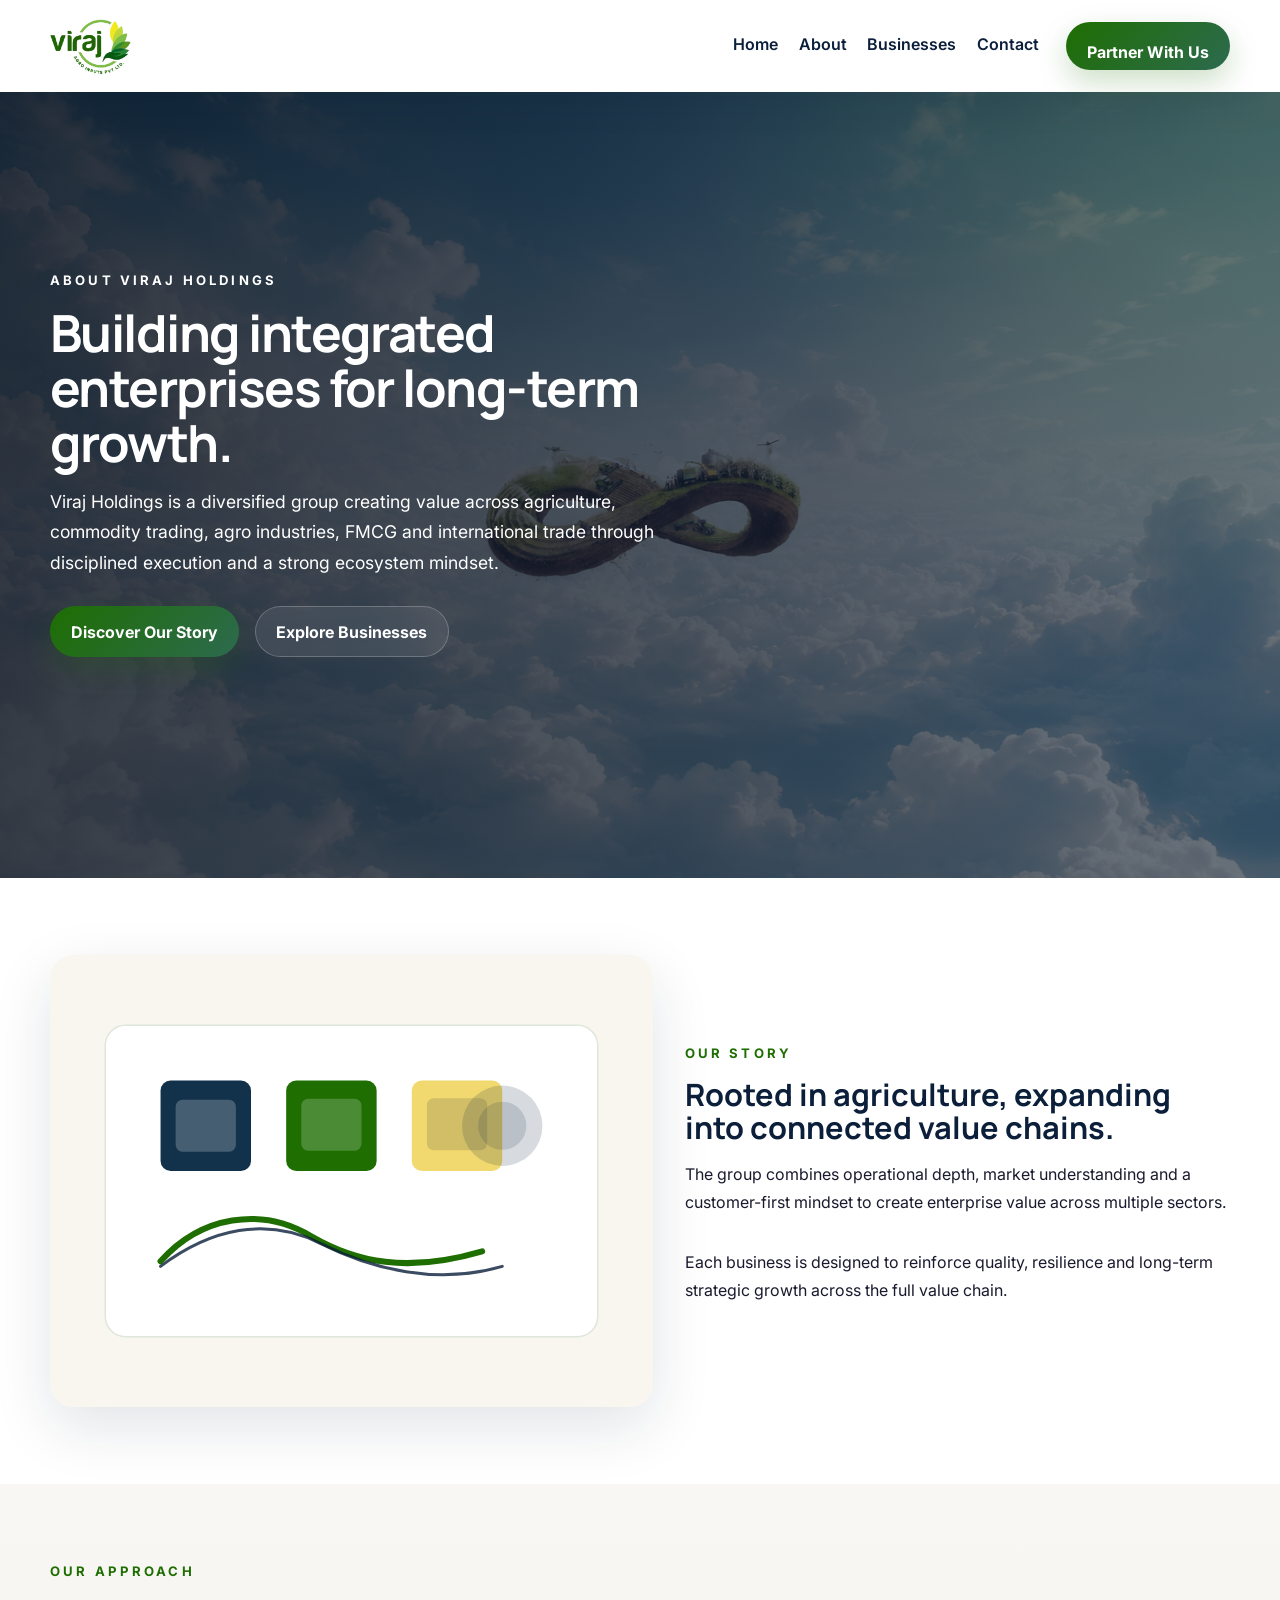
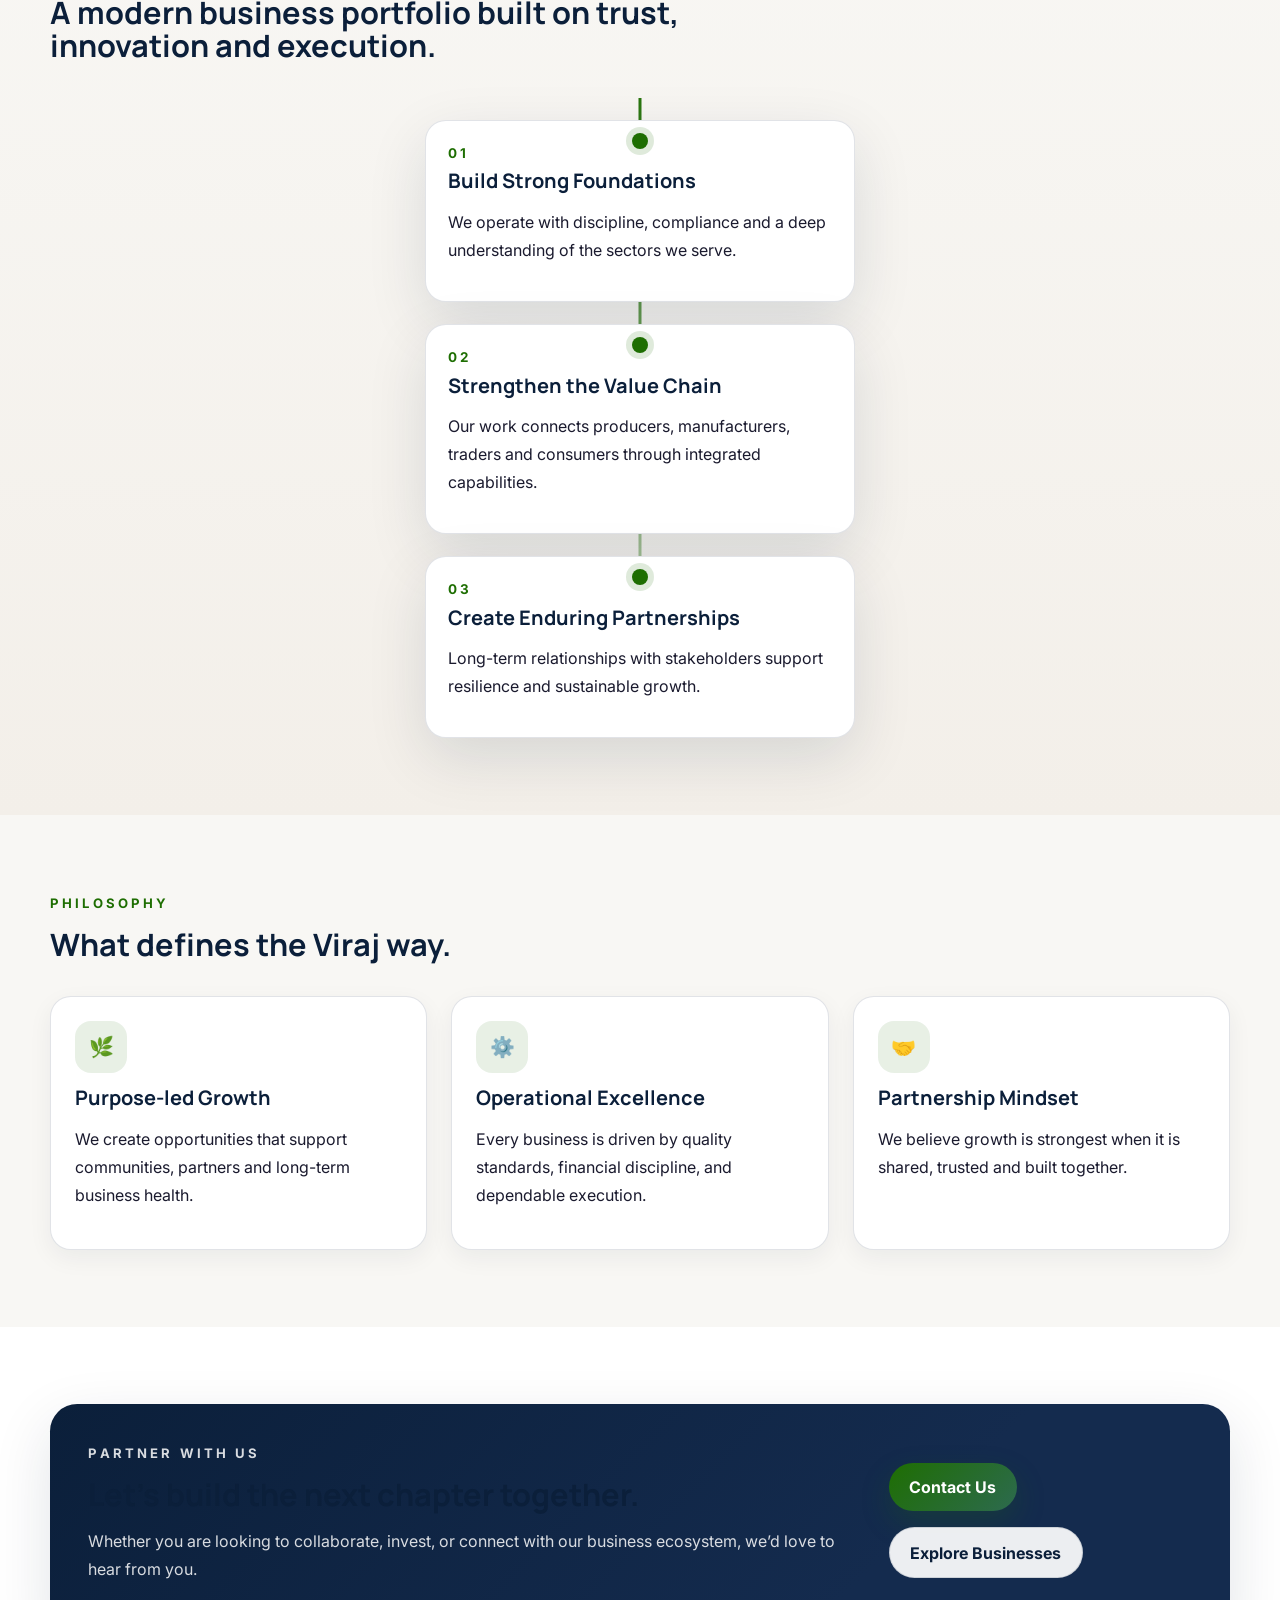
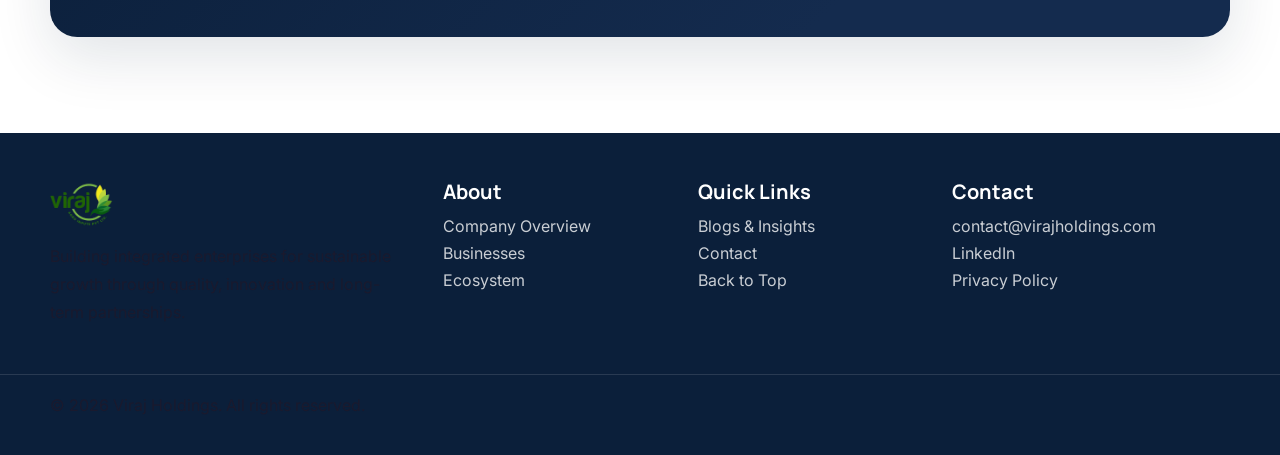
==== about.html @ e6c6b6b7 "Ctrl+Enter" ====
<!DOCTYPE html>
<html lang="en">
  <head>
    <meta charset="UTF-8" />
    <meta name="viewport" content="width=device-width, initial-scale=1.0" />
    <title>About | Viraj Holdings</title>
    <meta name="description" content="Viraj Holdings is a diversified business group creating integrated enterprises across agriculture, commodity trading, agro industries, FMCG and international trade." />
    <link rel="preconnect" href="https://fonts.googleapis.com" />
    <link rel="preconnect" href="https://fonts.gstatic.com" crossorigin />
    <link href="https://fonts.googleapis.com/css2?family=Inter:wght@400;500;600;700;800&family=Manrope:wght@500;600;700;800&display=swap" rel="stylesheet" />
    <link rel="stylesheet" href="styles.css" />
  </head>
  <body>
    <header class="site-header" id="top">
      <nav class="navbar container">
        <a href="index.html" class="brand" aria-label="Viraj Holdings home">
          <img src="logo.png" alt="Viraj Holdings logo" />
        </a>
        <button class="nav-toggle" aria-label="Open menu" aria-expanded="false">
          <span></span><span></span><span></span>
        </button>
        <div class="nav-links">
          <a href="index.html">Home</a>
          <a href="about.html">About</a>
          <a href="businesses.html">Businesses</a>
          <a href="index.html#contact">Contact</a>
          <a href="index.html#contact" class="button button-solid nav-cta">Partner With Us</a>
        </div>
      </nav>
    </header>

    <main>
      <section class="hero about-hero">
        <div class="hero-overlay"></div>
        <div class="container about-hero-content">
          <div class="hero-copy reveal">
            <p class="eyebrow">About Viraj Holdings</p>
            <h1>Building integrated enterprises for long-term growth.</h1>
            <p class="hero-text">Viraj Holdings is a diversified group creating value across agriculture, commodity trading, agro industries, FMCG and international trade through disciplined execution and a strong ecosystem mindset.</p>
            <div class="hero-actions">
              <a href="#story" class="button button-solid">Discover Our Story</a>
              <a href="businesses.html" class="button button-outline">Explore Businesses</a>
            </div>
          </div>
        </div>
      </section>

      <section class="section about-story-section" id="story">
        <div class="container split-grid">
          <div class="about-media reveal-left">
            <img src="assets/about-visual.svg" alt="Viraj Holdings operations and ecosystem" loading="lazy" />
          </div>
          <div class="about-copy reveal-right">
            <p class="eyebrow">Our Story</p>
            <h2>Rooted in agriculture, expanding into connected value chains.</h2>
            <div class="feature-text-block">
              <p>The group combines operational depth, market understanding and a customer-first mindset to create enterprise value across multiple sectors.</p>
              <p>Each business is designed to reinforce quality, resilience and long-term strategic growth across the full value chain.</p>
            </div>
          </div>
        </div>
      </section>

      <section class="section story-section">
        <div class="container">
          <div class="section-heading reveal">
            <p class="eyebrow">Our Approach</p>
            <h2>A modern business portfolio built on trust, innovation and execution.</h2>
          </div>
          <div class="modern-timeline">
            <div class="timeline-item reveal">
              <div class="timeline-card">
                <span>01</span>
                <h3>Build Strong Foundations</h3>
                <p>We operate with discipline, compliance and a deep understanding of the sectors we serve.</p>
              </div>
            </div>
            <div class="timeline-item reveal">
              <div class="timeline-card">
                <span>02</span>
                <h3>Strengthen the Value Chain</h3>
                <p>Our work connects producers, manufacturers, traders and consumers through integrated capabilities.</p>
              </div>
            </div>
            <div class="timeline-item reveal">
              <div class="timeline-card">
                <span>03</span>
                <h3>Create Enduring Partnerships</h3>
                <p>Long-term relationships with stakeholders support resilience and sustainable growth.</p>
              </div>
            </div>
          </div>
        </div>
      </section>

      <section class="section philosophy-section">
        <div class="container">
          <div class="section-heading reveal">
            <p class="eyebrow">Philosophy</p>
            <h2>What defines the Viraj way.</h2>
          </div>
          <div class="philosophy-grid">
            <article class="philosophy-card reveal">
              <div class="icon-badge">🌿</div>
              <h3>Purpose-led Growth</h3>
              <p>We create opportunities that support communities, partners and long-term business health.</p>
            </article>
            <article class="philosophy-card reveal">
              <div class="icon-badge">⚙️</div>
              <h3>Operational Excellence</h3>
              <p>Every business is driven by quality standards, financial discipline, and dependable execution.</p>
            </article>
            <article class="philosophy-card reveal">
              <div class="icon-badge">🤝</div>
              <h3>Partnership Mindset</h3>
              <p>We believe growth is strongest when it is shared, trusted and built together.</p>
            </article>
          </div>
        </div>
      </section>

      <section class="section cta" id="contact">
        <div class="container cta-box reveal">
          <div>
            <p class="eyebrow">Partner With Us</p>
            <h2>Let’s build the next chapter together.</h2>
            <p>Whether you are looking to collaborate, invest, or connect with our business ecosystem, we’d love to hear from you.</p>
          </div>
          <div class="cta-actions">
            <a href="mailto:contact@virajholdings.com" class="button button-solid">Contact Us</a>
            <a href="businesses.html" class="button button-outline light">Explore Businesses</a>
          </div>
        </div>
      </section>
    </main>

    <footer class="site-footer">
      <div class="container footer-grid">
        <div><a href="index.html" class="brand footer-brand"><img src="logo.png" alt="Viraj Holdings logo" /></a><p>Building integrated enterprises for sustainable growth through quality, innovation and long-term partnerships.</p></div>
        <div><h3>About</h3><ul><li><a href="about.html">Company Overview</a></li><li><a href="businesses.html">Businesses</a></li><li><a href="index.html#ecosystem">Ecosystem</a></li></ul></div>
        <div><h3>Quick Links</h3><ul><li><a href="index.html#Blogs">Blogs & Insights</a></li><li><a href="index.html#contact">Contact</a></li><li><a href="#top">Back to Top</a></li></ul></div>
        <div><h3>Contact</h3><ul><li><a href="mailto:contact@virajholdings.com">contact@virajholdings.com</a></li><li><a href="https://www.linkedin.com" target="_blank" rel="noreferrer">LinkedIn</a></li><li><a href="#">Privacy Policy</a></li></ul></div>
      </div>
      <div class="footer-bottom"><div class="container"><p>© 2026 Viraj Holdings. All rights reserved.</p></div></div>
    </footer>

    <script src="script.js"></script>
  </body>
</html>
---- styles.css ----
:root {
  --navy: #0b1f3a;
  --green: #1e6e02;
  --accent: #2d6a4f;
  --fresh: #6dbe45;
  --soft: #8bcb46;
  --yellow: #fff200;
  --bg: #ffffff;
  --surface: #f8f7f4;
  --section: #f0ede8;
  --heading: #0b1f3a;
  --text: #1a1a2e;
  --muted: #6b6458;
  --border: rgba(11,31,58,.12);
  --shadow: 0 20px 60px rgba(11,31,58,.12);
  --radius: 1rem;
  --transition: 0.35s ease;
}

* {
  box-sizing: border-box;
}

html {
  scroll-behavior: smooth;
}

body {
  margin: 0;
  font-family: 'Inter', sans-serif;
  color: var(--text);
  background: var(--bg);
  overflow-x: hidden;
}

.business-page-hero {
  min-height: 86vh;
  background-size: cover;
  background-position: center;
}

.agro-hero {
  background: linear-gradient(110deg, rgba(8,16,30,.86), rgba(11,31,58,.6)), url('assets/agro-inputs.svg') center/cover no-repeat fixed;
}

.commodity-hero {
  background: linear-gradient(110deg, rgba(8,16,30,.86), rgba(11,31,58,.6)), url('assets/commodity.svg') center/cover no-repeat fixed;
}

.agro-industries-hero {
  background: linear-gradient(110deg, rgba(8,16,30,.86), rgba(11,31,58,.6)), url('assets/agro-industries.svg') center/cover no-repeat fixed;
}

.export-hero {
  background: linear-gradient(110deg, rgba(8,16,30,.86), rgba(11,31,58,.6)), url('assets/trade.svg') center/cover no-repeat fixed;
}

.fmcg-hero {
  background: linear-gradient(110deg, rgba(8,16,30,.86), rgba(11,31,58,.6)), url('assets/fmcg.svg') center/cover no-repeat fixed;
}

.business-page-content {
  min-height: 72vh;
  align-items: center;
}

.business-page-section {
  background: var(--bg);
}

.alt-bg {
  background: linear-gradient(180deg, var(--surface), #f5efe8);
}

.page-breadcrumb {
  display: inline-flex;
  align-items: center;
  gap: 0.55rem;
  margin-bottom: 1rem;
  font-size: 0.92rem;
  color: rgba(255,255,255,.78);
}

.page-breadcrumb a {
  color: var(--yellow);
  font-weight: 600;
}

.page-breadcrumb span:last-child {
  color: white;
}

img {
  max-width: 100%;
  display: block;
}

a {
  color: inherit;
  text-decoration: none;
}

.container {
  width: min(1180px, calc(100% - 2rem));
  margin-inline: auto;
}

section {
  position: relative;
}

h1, h2, h3 {
  font-family: 'Manrope', sans-serif;
  color: var(--heading);
  line-height: 1.08;
  margin: 0 0 1rem;
}

h1 {
  font-size: clamp(2.2rem, 4vw, 4.3rem);
  letter-spacing: -0.03em;
}

h2 {
  font-size: clamp(1.8rem, 2.4vw, 2.6rem);
}

h3 {
  font-size: 1.25rem;
}

p {
  font-size: 1rem;
  line-height: 1.75;
  color: var(--text);
  margin: 0 0 1rem;
}

.eyebrow {
  text-transform: uppercase;
  letter-spacing: 0.24em;
  font-size: 0.82rem;
  font-weight: 700;
  color: var(--green);
  margin-bottom: 0.8rem;
}

.button {
  display: inline-flex;
  align-items: center;
  justify-content: center;
  gap: 0.5rem;
  min-height: 48px;
  padding: 0.9rem 1.3rem;
  border-radius: 999px;
  font-weight: 700;
  transition: transform var(--transition), background var(--transition), color var(--transition), border-color var(--transition), box-shadow var(--transition);
}

.button:hover {
  transform: translateY(-2px);
}

.button-solid {
  background: linear-gradient(135deg, var(--green), var(--accent));
  color: white;
  box-shadow: 0 12px 30px rgba(30,110,2,.22);
}

.button-outline {
  border: 1px solid rgba(255,255,255,.22);
  color: white;
  background: rgba(255,255,255,.08);
  backdrop-filter: blur(8px);
}

.button-outline.light {
  border-color: rgba(11,31,58,.14);
  color: var(--navy);
  background: rgba(255,255,255,.92);
}

.site-header {
  position: fixed;
  inset: 0 0 auto 0;
  z-index: 1000;
  background: #ffffff;
  box-shadow: 0 12px 36px rgba(11,31,58,.09);
  transition: box-shadow var(--transition);
}

.site-header.scrolled {
  box-shadow: 0 14px 40px rgba(11,31,58,.12);
}

.navbar {
  display: flex;
  align-items: center;
  justify-content: space-between;
  padding: 1rem 0;
  min-height: 80px;
}

.brand img {
  height: 60px;
  width: auto;
  object-fit: contain;
}

.nav-links {
  display: flex;
  align-items: center;
  gap: 1.3rem;
  color: var(--navy);
  font-weight: 600;
}

.nav-dropdown {
  position: relative;
}

.dropdown-toggle {
  border: 0;
  background: transparent;
  padding: 0;
  color: inherit;
  font: inherit;
  font-weight: 600;
  cursor: pointer;
}

.dropdown-menu {
  position: absolute;
  top: calc(100% + 0.7rem);
  left: 0;
  min-width: 240px;
  padding: 0.6rem;
  border-radius: 0.95rem;
  background: white;
  box-shadow: var(--shadow);
  border: 1px solid var(--border);
  display: grid;
  gap: 0.25rem;
  opacity: 0;
  pointer-events: none;
  transform: translateY(8px);
  transition: opacity var(--transition), transform var(--transition);
}

.dropdown-menu.open {
  opacity: 1;
  pointer-events: auto;
  transform: translateY(0);
}

.dropdown-menu a {
  padding: 0.7rem 0.8rem;
  border-radius: 0.7rem;
  transition: background var(--transition), color var(--transition);
}

.dropdown-menu a:hover {
  background: rgba(30,110,2,.08);
  color: var(--green);
}

.site-header.scrolled .nav-links {
  color: var(--navy);
}

.nav-links a {
  position: relative;
  padding-bottom: 0.2rem;
  transition: color var(--transition);
}

.nav-links a::after {
  content: '';
  position: absolute;
  left: 0;
  bottom: -0.15rem;
  width: 100%;
  height: 2px;
  transform: scaleX(0);
  transform-origin: left;
  background: var(--green);
  transition: transform var(--transition);
}

.nav-links a:hover::after,
.nav-links a.active::after {
  transform: scaleX(1);
}

.nav-cta {
  margin-left: 0.4rem;
}

.nav-toggle {
  display: none;
  border: 0;
  background: transparent;
  padding: 0.25rem;
  cursor: pointer;
}

.nav-toggle span {
  display: block;
  width: 28px;
  height: 2px;
  margin: 6px 0;
  border-radius: 999px;
  background: var(--navy);
  transition: transform var(--transition), opacity var(--transition);
}

.site-header.scrolled .nav-toggle span {
  background: var(--navy);
}

.hero {
  min-height: 100vh;
  display: flex;
  align-items: center;
  background: linear-gradient(110deg, rgba(8,16,30,.84), rgba(11,31,58,.56)), url('bg.jpg') center/cover no-repeat fixed;
  position: relative;
  color: white;
  padding: 7rem 0 4rem;
}

.hero-overlay {
  position: absolute;
  inset: 0;
  background: radial-gradient(circle at top right, rgba(109,190,69,.18), transparent 40%);
  pointer-events: none;
}

.hero-content {
  display: grid;
  grid-template-columns: 1.2fr 0.8fr;
  gap: 2rem;
  align-items: center;
  position: relative;
  z-index: 1;
}

.hero-copy {
  max-width: 660px;
}

.hero-copy h1,
.hero-copy p {
  color: white;
}

.hero-text {
  font-size: clamp(1rem, 1.4vw, 1.1rem);
  max-width: 620px;
  color: rgba(255,255,255,.86);
}

.hero-actions {
  display: flex;
  gap: 1rem;
  flex-wrap: wrap;
  margin-top: 1.7rem;
}

.hero-stats {
  display: grid;
  grid-template-columns: repeat(3, minmax(0, 1fr));
  gap: 1rem;
  margin-top: 3rem;
  margin-bottom: 2rem;
  max-width: 580px;
}

.hero-stats > div {
  padding: 1rem;
  border: 1px solid rgba(255,255,255,.16);
  border-radius: var(--radius);
  background: rgba(255,255,255,.08);
  backdrop-filter: blur(12px);
}

.hero-stats strong {
  display: block;
  font-size: 1.35rem;
  color: var(--yellow);
}

.hero-stats span {
  font-size: 0.92rem;
  color: rgba(255,255,255,.8);
}

.hero-visual {
  position: relative;
  min-height: 460px;
}

.floating-card {
  position: absolute;
  padding: 1rem 1.2rem;
  background: rgba(255,255,255,.08);
  border: 1px solid rgba(255,255,255,.22);
  color: white;
  border-radius: 1rem;
  box-shadow: none;
  animation: float 6s ease-in-out infinite;
  backdrop-filter: blur(8px);
}

.floating-card span {
  display: block;
  font-size: 0.75rem;
  text-transform: uppercase;
  letter-spacing: 0.22em;
  color: rgba(255,255,255,.7);
  font-weight: 700;
  margin-bottom: 0.35rem;
}

.floating-card strong {
  font-size: 1rem;
}

.card-a { top: 0%; right: 10%; animation-delay: 0s; }
.card-b { top: 48%; left: 20%; animation-delay: 1.5s; }
.card-c { bottom: 6%; left: 55%; animation-delay: 3s; }
.card-d { bottom: -2%; right: 60%; animation-delay: 4.5s; }
.card-e { top: -5%; left: 8%; animation-delay: 2s; }

.scroll-indicator {
  position: absolute;
  bottom: 1.5rem;
  left: 50%;
  transform: translateX(-50%);
  display: flex;
  flex-direction: column;
  align-items: center;
  gap: 0.5rem;
  color: rgba(234, 213, 213, 0.8);
}

.scroll-indicator span {
  width: 22px;
  height: 38px;
  border: 1px solid rgba(255,255,255,.5);
  border-radius: 999px;
  position: relative;
}

.scroll-indicator span::after {
  content: '';
  position: absolute;
  inset: 6px 0 auto 50%;
  width: 4px;
  height: 8px;
  border-radius: 999px;
  transform: translateX(-50%);
  background: white;
  animation: scroll 1.4s ease-in-out infinite;
}

.section {
  padding: clamp(4rem, 6vw, 7rem) 0;
}

.about, .features, .Blogs {
  background: var(--bg);
}

.businesses, .vision-mission, .ecosystem {
  background: var(--surface);
}

.split-grid, .grid-2 {
  display: grid;
  gap: 2rem;
  align-items: center;
}

.split-grid {
  grid-template-columns: 1.05fr 0.95fr;
}

.grid-2 {
  grid-template-columns: repeat(2, minmax(0, 1fr));
}

.about-media img {
  border-radius: 1.5rem;
  box-shadow: var(--shadow);
  object-fit: cover;
  min-height: 420px;
}

.section-heading {
  max-width: 680px;
  margin-bottom: 2.2rem;
}

.card-grid, .feature-grid, .Blogs-grid {
  display: grid;
  gap: 1.5rem;
}

.card-grid {
  grid-template-columns: repeat(3, minmax(0, 1fr));
}

.feature-grid {
  grid-template-columns: repeat(3, minmax(0, 1fr));
}

.Blogs-grid {
  grid-template-columns: repeat(3, minmax(0, 1fr));
}

.business-card, .feature-card, .Blogs-card, .info-card {
  background: white;
  border: 1px solid var(--border);
  border-radius: 1.25rem;
  overflow: hidden;
  box-shadow: 0 8px 24px rgba(11,31,58,.06);
  transition: transform var(--transition), box-shadow var(--transition), border-color var(--transition);
}

.business-card:hover, .feature-card:hover, .Blogs-card:hover, .info-card:hover {
  transform: translateY(-8px);
  box-shadow: 0 18px 38px rgba(30,110,2,.12);
  border-color: rgba(30,110,2,.2);
}

.business-card[data-href] {
  cursor: pointer;
}

.business-card img, .Blogs-card img {
  aspect-ratio: 16 / 10;
  width: 100%;
  object-fit: cover;
  transition: transform 0.6s ease;
}

.business-card:hover img, .Blogs-card:hover img {
  transform: scale(1.03);
}

.card-content {
  padding: 1.2rem 1.2rem 1.4rem;
}

.icon-badge {
  width: 44px;
  height: 44px;
  display: inline-flex;
  align-items: center;
  justify-content: center;
  border-radius: 50%;
  background: rgba(30,110,2,.1);
  margin-bottom: 0.9rem;
  font-size: 1.15rem;
}

.card-content a {
  display: inline-flex;
  margin-top: 0.7rem;
  color: var(--green);
  font-weight: 700;
}

.feature-card, .info-card {
  padding: 1.4rem;
}

.timeline {
  position: relative;
  display: grid;
  gap: 1rem;
  padding: 1.4rem 0 0;
}

.timeline::before {
  content: '';
  position: absolute;
  left: 50%;
  top: 0;
  bottom: 0;
  width: 2px;
  background: linear-gradient(180deg, rgba(30,110,2,.9), rgba(30,110,2,.15));
  transform: translateX(-50%);
}

.timeline-step {
  position: relative;
  display: flex;
  justify-content: center;
}

.timeline-step::before {
  content: '';
  position: absolute;
  top: 50%;
  left: 50%;
  width: 16px;
  height: 16px;
  border-radius: 50%;
  background: var(--green);
  transform: translate(-50%, -50%);
  box-shadow: 0 0 0 6px rgba(30,110,2,.14);
}

.step-node {
  position: relative;
  z-index: 1;
  padding: 1rem 1.3rem;
  min-width: min(320px, 85%);
  border-radius: 999px;
  background: white;
  text-align: center;
  font-weight: 700;
  color: var(--navy);
  box-shadow: var(--shadow);
}

.cta {
  padding-bottom: 6rem;
}

.cta-box {
  display: flex;
  justify-content: space-between;
  align-items: center;
  gap: 2rem;
  border-radius: 1.7rem;
  background: linear-gradient(135deg, var(--navy), #142b4e 70%);
  color: white;
  padding: clamp(1.6rem, 3vw, 2.4rem);
  box-shadow: var(--shadow);
}

.cta-box p {
  color: rgba(255,255,255,.84);
}

.cta-actions {
  display: flex;
  gap: 1rem;
  flex-wrap: wrap;
}

.site-footer {
  background: var(--navy);
  color: rgba(255,255,255,.84);
  padding-top: 3rem;
}

.footer-grid {
  display: grid;
  grid-template-columns: 1.3fr 0.8fr 0.8fr 1fr;
  gap: 2rem;
  padding-bottom: 2rem;
}

.footer-brand img {
  height: 46px;
  margin-bottom: 0.9rem;
}

.site-footer h3 {
  color: white;
  margin-bottom: 0.8rem;
}

.site-footer ul {
  list-style: none;
  padding: 0;
  margin: 0;
}

.site-footer li + li {
  margin-top: 0.45rem;
}

.site-footer a {
  color: rgba(255,255,255,.78);
  transition: color var(--transition), transform var(--transition);
}

.site-footer a:hover {
  color: var(--yellow);
}

.footer-bottom {
  border-top: 1px solid rgba(255,255,255,.12);
  padding: 1rem 0 1.3rem;
}

.reveal {
  opacity: 0;
  transform: translateY(28px);
  transition: opacity 0.8s ease, transform 0.8s ease;
}

.reveal.visible {
  opacity: 1;
  transform: translateY(0);
}

.reveal-left {
  opacity: 0;
  transform: translateX(-40px);
  transition: opacity 0.8s ease, transform 0.8s ease;
}

.reveal-left.visible {
  opacity: 1;
  transform: translateX(0);
}

.reveal-right {
  opacity: 0;
  transform: translateX(40px);
  transition: opacity 0.8s ease, transform 0.8s ease;
}

.reveal-right.visible {
  opacity: 1;
  transform: translateX(0);
}

@keyframes float {
  0%, 100% { transform: translateY(0px); }
  50% { transform: translateY(-12px); }
}

.about-hero {
  background: linear-gradient(110deg, rgba(8,16,30,.85), rgba(11,31,58,.6)), url('bg1.jpg') center/cover no-repeat fixed;
  min-height: 92vh;
}

.about-hero-content {
  min-height: 78vh;
  align-items: center;
  display: flex;
}

.about-story-section {
  background: var(--bg);
}

.feature-text-block {
  display: grid;
  gap: 1rem;
}

.story-section {
  background: linear-gradient(180deg, var(--surface), #f3efe9);
}

.modern-timeline {
  position: relative;
  display: grid;
  gap: 1rem;
  padding-top: 1rem;
}

.modern-timeline::before {
  content: '';
  position: absolute;
  left: 50%;
  top: 0;
  bottom: 0;
  width: 3px;
  background: linear-gradient(180deg, rgba(30,110,2,.95), rgba(30,110,2,.15));
  transform: translateX(-50%);
}

.timeline-item {
  position: relative;
  width: 100%;
  display: flex;
  justify-content: center;
}

.timeline-item::before {
  content: '';
  position: absolute;
  top: 1.2rem;
  left: 50%;
  width: 16px;
  height: 16px;
  border-radius: 50%;
  background: var(--green);
  transform: translateX(-50%);
  box-shadow: 0 0 0 6px rgba(30,110,2,.14);
}

.timeline-card {
  width: min(430px, 92%);
  background: white;
  border: 1px solid var(--border);
  border-radius: 1.3rem;
  padding: 1.3rem 1.4rem;
  margin-top: 0.4rem;
  box-shadow: var(--shadow);
}

.timeline-card span {
  display: inline-block;
  margin-bottom: 0.6rem;
  color: var(--green);
  font-weight: 700;
  font-size: 0.84rem;
  text-transform: uppercase;
  letter-spacing: 0.2em;
}

.philosophy-section {
  background: var(--surface);
}

.philosophy-grid {
  display: grid;
  grid-template-columns: repeat(3, minmax(0, 1fr));
  gap: 1.5rem;
}

.philosophy-card {
  background: white;
  border-radius: 1.3rem;
  border: 1px solid var(--border);
  padding: 1.5rem;
  box-shadow: 0 8px 24px rgba(11,31,58,.06);
  transition: transform var(--transition), box-shadow var(--transition);
}

.philosophy-card:hover {
  transform: translateY(-8px);
  box-shadow: 0 18px 38px rgba(30,110,2,.12);
}

.philosophy-card .icon-badge {
  width: 52px;
  height: 52px;
  border-radius: 16px;
  font-size: 1.25rem;
}

.vision-panel-section {
  background: var(--bg);
}

.vision-panel {
  background: linear-gradient(135deg, #f7f2e7 0%, #f1e7d5 100%);
  border-radius: 2rem;
  padding: clamp(2rem, 3vw, 3rem);
  box-shadow: var(--shadow);
}

.mission-section {
  background: var(--surface);
}

.mission-card {
  background: white;
  border-radius: 1.6rem;
  border: 1px solid var(--border);
  padding: clamp(1.8rem, 3vw, 2.6rem);
  box-shadow: var(--shadow);
}

.values-section {
  background: var(--bg);
}

.value-grid {
  display: grid;
  grid-template-columns: repeat(3, minmax(0, 1fr));
  gap: 1.5rem;
}

.value-card {
  background: white;
  border-top: 4px solid var(--green);
  border-radius: 1.2rem;
  padding: 1.35rem;
  box-shadow: 0 14px 32px rgba(11,31,58,.08);
  transition: transform var(--transition), box-shadow var(--transition);
}

.value-card:hover {
  transform: translateY(-8px);
  box-shadow: 0 20px 40px rgba(11,31,58,.12);
}

.value-icon {
  width: 46px;
  height: 46px;
  display: inline-flex;
  align-items: center;
  justify-content: center;
  background: rgba(30,110,2,.1);
  border-radius: 14px;
  font-size: 1.2rem;
  margin-bottom: 0.8rem;
}

.ecosystem-section {
  background: linear-gradient(180deg, var(--surface), #f3efe9);
}

.ecosystem-flow {
  display: grid;
  gap: 0.6rem;
  justify-items: center;
}

.ecosystem-step {
  min-width: min(360px, 85%);
  padding: 1rem 1.2rem;
  border-radius: 999px;
  background: white;
  text-align: center;
  font-weight: 700;
  color: var(--navy);
  box-shadow: 0 16px 36px rgba(11,31,58,.08);
  border: 1px solid var(--border);
}

.ecosystem-arrow {
  color: var(--green);
  font-size: 1.2rem;
  font-weight: 800;
}

.why-section {
  background: var(--bg);
}

.stats-grid {
  display: grid;
  grid-template-columns: repeat(4, minmax(0, 1fr));
  gap: 1.2rem;
}

.stats-card {
  background: white;
  border-radius: 1.2rem;
  padding: 1.4rem;
  border: 1px solid var(--border);
  box-shadow: 0 12px 28px rgba(11,31,58,.06);
  transition: transform var(--transition), box-shadow var(--transition);
}

.stats-card:hover {
  transform: translateY(-8px);
  box-shadow: 0 20px 40px rgba(11,31,58,.12);
}

.stats-card strong {
  display: block;
  font-size: 2rem;
  color: var(--green);
  margin-bottom: 0.7rem;
}

.leadership-section {
  background: var(--surface);
}

.leadership-card {
  display: grid;
  grid-template-columns: 1.1fr 0.9fr;
  gap: 2rem;
  align-items: center;
  background: white;
  border-radius: 1.7rem;
  padding: clamp(1.6rem, 3vw, 2.5rem);
  box-shadow: var(--shadow);
}

.leadership-placeholder {
  display: grid;
  grid-template-columns: repeat(3, minmax(0, 1fr));
  gap: 1rem;
}

.leadership-placeholder div {
  min-height: 220px;
  border-radius: 1.2rem;
  background: linear-gradient(135deg, rgba(30,110,2,.14), rgba(11,31,58,.08));
  border: 1px dashed rgba(30,110,2,.28);
}

.commitment-section {
  background: var(--navy);
}

.commitment-card {
  color: white;
  background: linear-gradient(135deg, rgba(255,255,255,.05), rgba(255,255,255,.02));
  border: 1px solid rgba(255,255,255,.12);
  border-radius: 1.8rem;
  padding: clamp(1.7rem, 3vw, 2.7rem);
  box-shadow: var(--shadow);
}

.commitment-card h2,
.commitment-card p,
.commitment-card .eyebrow {
  color: white;
}

@media (max-width: 960px) {
  .philosophy-grid,
  .value-grid,
  .stats-grid,
  .leadership-card {
    grid-template-columns: 1fr 1fr;
  }

  .leadership-card {
    grid-template-columns: 1fr;
  }
}

@media (max-width: 780px) {
  .philosophy-grid,
  .value-grid,
  .stats-grid {
    grid-template-columns: 1fr;
  }

  .modern-timeline::before {
    left: 1.2rem;
  }

  .timeline-item {
    justify-content: flex-start;
    padding-left: 2rem;
  }

  .timeline-card {
    width: 100%;
  }

  .timeline-item::before {
    left: 1.2rem;
  }

  .leadership-placeholder {
    grid-template-columns: 1fr;
  }
}

@keyframes scroll {
  0% { transform: translateX(-50%) translateY(0); opacity: 0; }
  50% { opacity: 1; }
  100% { transform: translateX(-50%) translateY(12px); opacity: 0; }
}

.businesses-hero {
  background: linear-gradient(110deg, rgba(8,16,30,.86), rgba(11,31,58,.58)), url('bg2.jpg') center/cover no-repeat fixed;
  min-height: 92vh;
}

.businesses-hero-content {
  min-height: 78vh;
  align-items: center;
  display: flex;
}

.intro-section {
  background: var(--bg);
}

.business-verticals-section {
  background: linear-gradient(180deg, var(--surface), #f4efe8);
}

.vertical-card {
  display: grid;
  grid-template-columns: 1.05fr 0.95fr;
  gap: 0;
  background: white;
  border-radius: 1.6rem;
  overflow: hidden;
  box-shadow: var(--shadow);
  border: 1px solid var(--border);
  margin-bottom: 1.6rem;
  transition: transform var(--transition), box-shadow var(--transition);
}

.vertical-card.reverse {
  grid-template-columns: 0.95fr 1.05fr;
}

.vertical-card.reverse .vertical-media {
  order: 2;
}

.vertical-card:hover {
  transform: translateY(-6px);
  box-shadow: 0 22px 46px rgba(11,31,58,.12);
}

.vertical-media img {
  width: 100%;
  height: 100%;
  object-fit: cover;
  min-height: 320px;
}

.vertical-content {
  padding: 2rem;
  display: flex;
  flex-direction: column;
  justify-content: center;
}

.pill-list {
  display: flex;
  flex-wrap: wrap;
  gap: 0.6rem;
  margin: 1rem 0 1.2rem;
}

.pill-list span {
  padding: 0.5rem 0.8rem;
  border-radius: 999px;
  background: rgba(30,110,2,.1);
  color: var(--green);
  font-size: 0.9rem;
  font-weight: 600;
}

.infographic-section {
  background: var(--bg);
}

.connect-flow {
  display: grid;
  gap: 0.7rem;
  justify-items: center;
}

.connect-node {
  min-width: min(380px, 90%);
  padding: 1rem 1.2rem;
  border-radius: 999px;
  background: white;
  text-align: center;
  font-weight: 700;
  color: var(--navy);
  box-shadow: 0 16px 36px rgba(11,31,58,.08);
  border: 1px solid var(--border);
}

.connect-arrow {
  color: var(--green);
  font-size: 1.15rem;
  font-weight: 800;
}

.model-section {
  background: var(--surface);
}

.model-grid {
  display: grid;
  grid-template-columns: repeat(3, minmax(0, 1fr));
  gap: 1.3rem;
}

.model-card {
  background: white;
  border-radius: 1.2rem;
  padding: 1.4rem;
  border: 1px solid var(--border);
  box-shadow: 0 12px 28px rgba(11,31,58,.06);
  transition: transform var(--transition), box-shadow var(--transition);
}

.model-card:hover {
  transform: translateY(-8px);
  box-shadow: 0 20px 40px rgba(11,31,58,.12);
}

.spotlight-section {
  background: var(--bg);
}

.spotlight-card {
  display: grid;
  grid-template-columns: 1.05fr 0.95fr;
  gap: 2rem;
  border-radius: 1.8rem;
  overflow: hidden;
  background: linear-gradient(135deg, #f9f4e8 0%, #f3ebdc 100%);
  box-shadow: var(--shadow);
}

.spotlight-media img {
  width: 100%;
  height: 100%;
  object-fit: cover;
  min-height: 360px;
}

.spotlight-content {
  padding: clamp(1.6rem, 3vw, 2.4rem);
  display: flex;
  flex-direction: column;
  justify-content: center;
}

@media (max-width: 960px) {
  .vertical-card,
  .vertical-card.reverse,
  .spotlight-card {
    grid-template-columns: 1fr;
  }

  .vertical-card.reverse .vertical-media {
    order: 0;
  }

  .model-grid {
    grid-template-columns: 1fr 1fr;
  }
}

@media (max-width: 780px) {
  .vertical-content,
  .spotlight-content {
    padding: 1.3rem;
  }

  .model-grid {
    grid-template-columns: 1fr;
  }

  .connect-flow {
    gap: 0.45rem;
  }

  .connect-node {
    min-width: auto;
    width: 100%;
  }
}

@media (max-width: 960px) {
  .hero-content,
  .split-grid,
  .grid-2,
  .card-grid,
  .feature-grid,
  .Blogs-grid,
  .footer-grid {
    grid-template-columns: 1fr 1fr;
  }

  .hero-content {
    grid-template-columns: 1fr;
  }

  .hero-visual {
    min-height: 360px;
    margin-top: 1rem;
  }

  .card-grid,
  .feature-grid,
  .Blogs-grid {
    grid-template-columns: 1fr 1fr;
  }

  .footer-grid {
    grid-template-columns: repeat(2, minmax(0, 1fr));
  }
}

@media (max-width: 780px) {
  .nav-toggle {
    display: inline-block;
  }

  .nav-dropdown {
    width: 100%;
  }

  .dropdown-toggle {
    width: 100%;
    text-align: left;
  }

  .dropdown-menu {
    position: static;
    margin-top: 0.4rem;
    opacity: 1;
    pointer-events: auto;
    transform: none;
    box-shadow: none;
    border: 0;
    padding: 0 0 0 0.4rem;
    background: transparent;
    display: none;
  }

  .dropdown-menu.open {
    display: grid;
  }

  .nav-links {
    position: absolute;
    inset: calc(100% + .2rem) 1rem auto 1rem;
    flex-direction: column;
    align-items: flex-start;
    padding: 1rem;
    border-radius: 1rem;
    background: rgba(255,255,255,.98);
    color: var(--navy);
    box-shadow: var(--shadow);
    opacity: 0;
    pointer-events: none;
    transform: translateY(-10px);
    transition: opacity var(--transition), transform var(--transition);
  }

  .nav-links.open {
    opacity: 1;
    pointer-events: auto;
    transform: translateY(0);
  }

  .nav-cta {
    margin-left: 0;
  }

  .hero-stats,
  .card-grid,
  .feature-grid,
  .Blogs-grid,
  .footer-grid,
  .grid-2,
  .split-grid,
  .cta-box {
    grid-template-columns: 1fr;
    display: grid;
  }

  .hero-stats {
    grid-template-columns: 1fr;
  }

  .cta-box {
    padding: 1.4rem;
  }

  .timeline::before {
    left: 1.2rem;
  }

  .timeline-step {
    justify-content: flex-start;
    padding-left: 2.2rem;
  }

  .step-node {
    min-width: auto;
    border-radius: 1rem;
  }
}

@media (max-width: 540px) {
  .hero {
    padding-top: 6.5rem;
  }

  h1 {
    font-size: clamp(2rem, 8vw, 2.8rem);
  }

  .hero-actions,
  .cta-actions {
    flex-direction: column;
    align-items: flex-start;
  }

  .button {
    width: 100%;
  }

  .floating-card {
    font-size: 0.85rem;
    padding: 0.8rem 1rem;
  }
}
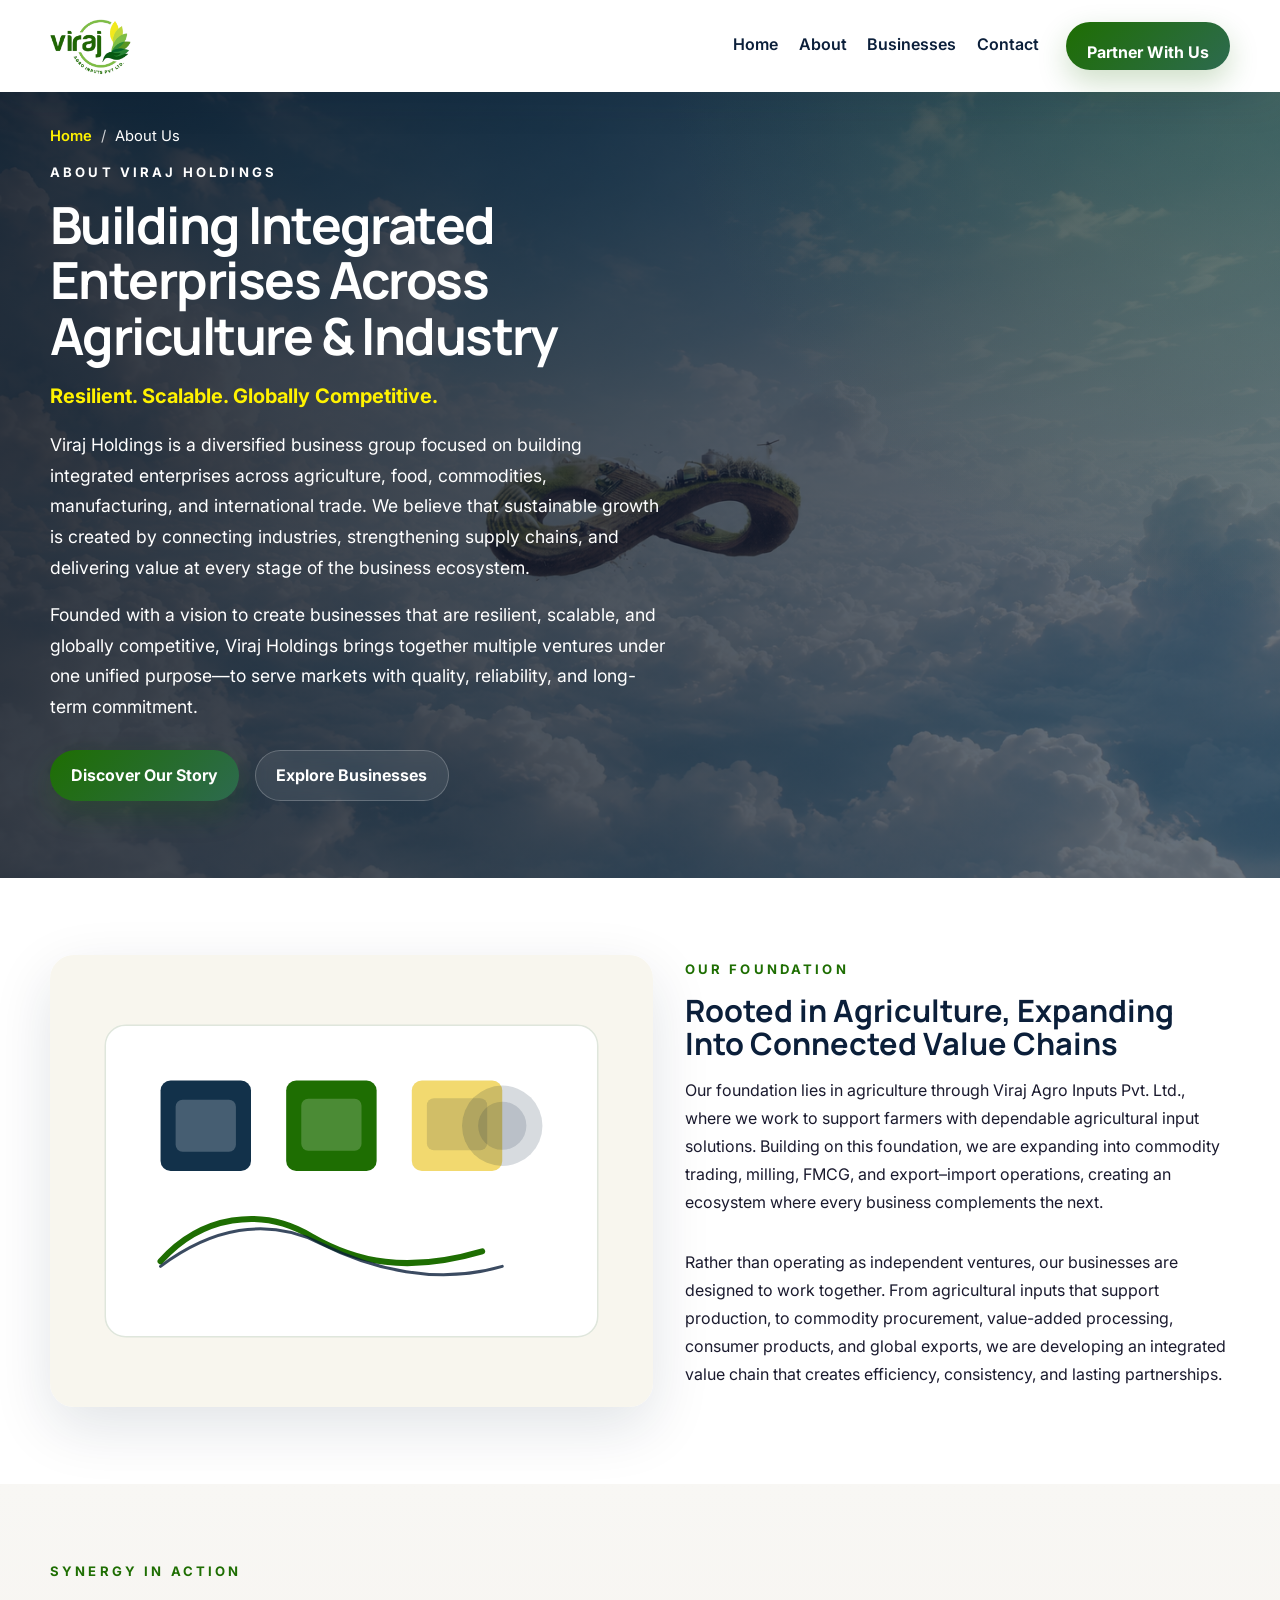
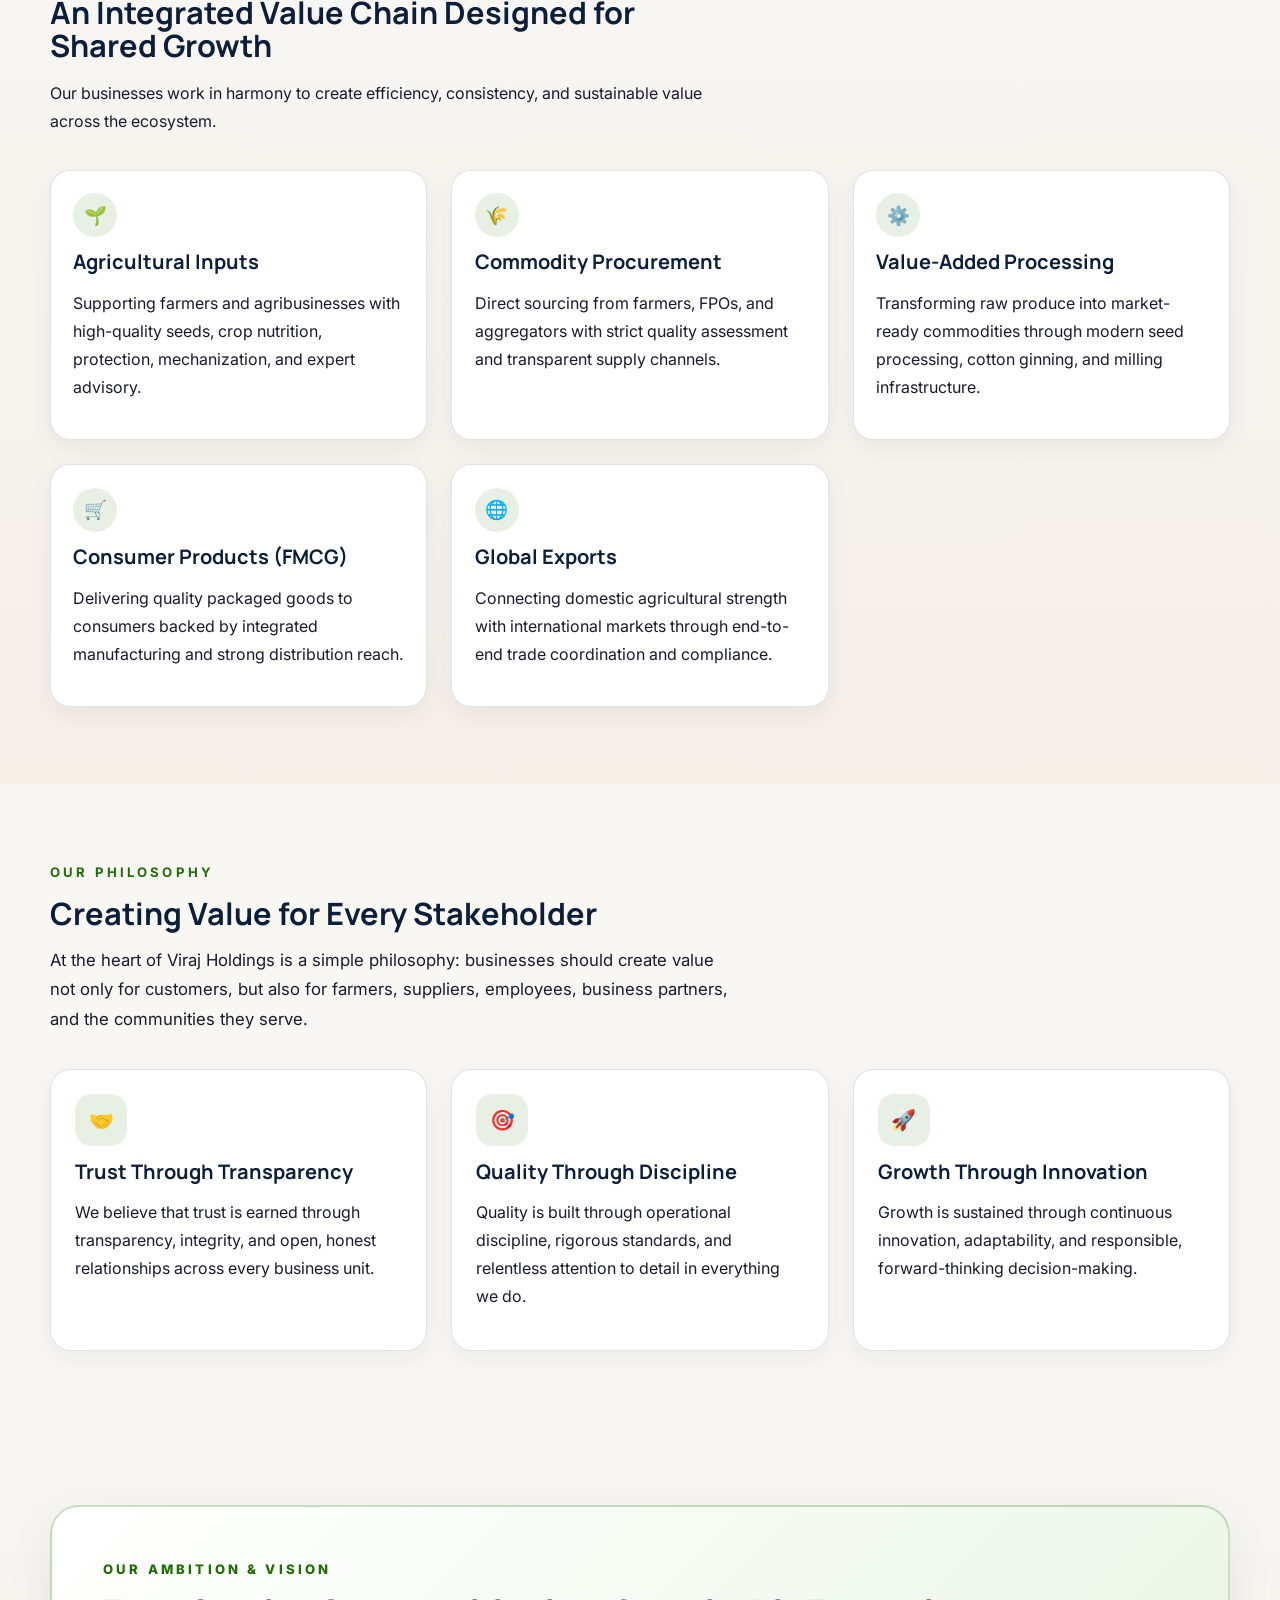
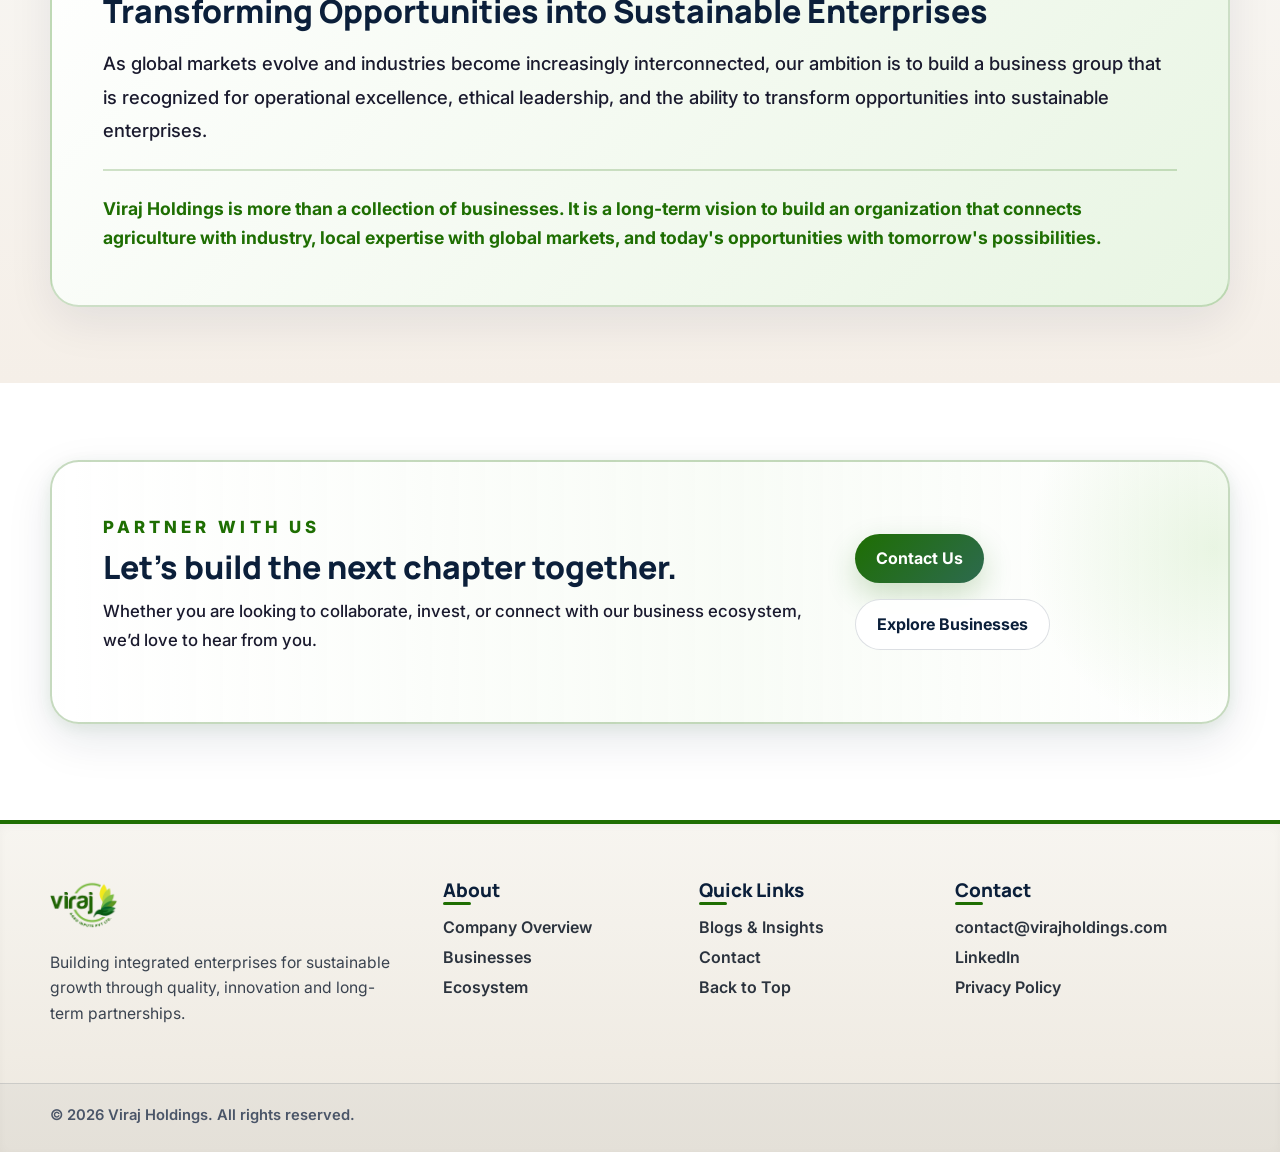
==== commit d0e49244: "Ctrl+Enter" ====
--- a/about.html
+++ b/about.html
@@ -3,8 +3,8 @@
   <head>
     <meta charset="UTF-8" />
     <meta name="viewport" content="width=device-width, initial-scale=1.0" />
-    <title>About | Viraj Holdings</title>
-    <meta name="description" content="Viraj Holdings is a diversified business group creating integrated enterprises across agriculture, commodity trading, agro industries, FMCG and international trade." />
+    <title>About Us | Viraj Holdings</title>
+    <meta name="description" content="Viraj Holdings is a diversified business group building integrated enterprises across agriculture, food, commodities, manufacturing, and international trade." />
     <link rel="preconnect" href="https://fonts.googleapis.com" />
     <link rel="preconnect" href="https://fonts.gstatic.com" crossorigin />
     <link href="https://fonts.googleapis.com/css2?family=Inter:wght@400;500;600;700;800&family=Manrope:wght@500;600;700;800&display=swap" rel="stylesheet" />
@@ -30,101 +30,141 @@
     </header>
 
     <main>
+      <!-- Hero Section -->
       <section class="hero about-hero">
         <div class="hero-overlay"></div>
         <div class="container about-hero-content">
           <div class="hero-copy reveal">
+            <div class="page-breadcrumb"><a href="index.html">Home</a><span>/</span><span>About Us</span></div>
             <p class="eyebrow">About Viraj Holdings</p>
-            <h1>Building integrated enterprises for long-term growth.</h1>
-            <p class="hero-text">Viraj Holdings is a diversified group creating value across agriculture, commodity trading, agro industries, FMCG and international trade through disciplined execution and a strong ecosystem mindset.</p>
+            <h1>Building Integrated Enterprises Across Agriculture & Industry</h1>
+            <p style="font-size: 1.25rem; font-weight: 700; color: var(--yellow); margin-bottom: 1rem;">Resilient. Scalable. Globally Competitive.</p>
+            <p class="hero-text">Viraj Holdings is a diversified business group focused on building integrated enterprises across agriculture, food, commodities, manufacturing, and international trade. We believe that sustainable growth is created by connecting industries, strengthening supply chains, and delivering value at every stage of the business ecosystem.</p>
+            <p class="hero-text" style="margin-top: 0.8rem;">Founded with a vision to create businesses that are resilient, scalable, and globally competitive, Viraj Holdings brings together multiple ventures under one unified purpose—to serve markets with quality, reliability, and long-term commitment.</p>
             <div class="hero-actions">
-              <a href="#story" class="button button-solid">Discover Our Story</a>
+              <a href="#our-story" class="button button-solid">Discover Our Story</a>
               <a href="businesses.html" class="button button-outline">Explore Businesses</a>
             </div>
           </div>
         </div>
       </section>
 
-      <section class="section about-story-section" id="story">
+      <!-- Our Foundation & Ecosystem -->
+      <section class="section about-story-section" id="our-story">
         <div class="container split-grid">
           <div class="about-media reveal-left">
-            <img src="assets/about-visual.svg" alt="Viraj Holdings operations and ecosystem" loading="lazy" />
+            <img src="assets/about-visual.svg" alt="Viraj Holdings integrated ecosystem" loading="lazy" />
           </div>
           <div class="about-copy reveal-right">
-            <p class="eyebrow">Our Story</p>
-            <h2>Rooted in agriculture, expanding into connected value chains.</h2>
+            <p class="eyebrow">Our Foundation</p>
+            <h2>Rooted in Agriculture, Expanding Into Connected Value Chains</h2>
             <div class="feature-text-block">
-              <p>The group combines operational depth, market understanding and a customer-first mindset to create enterprise value across multiple sectors.</p>
-              <p>Each business is designed to reinforce quality, resilience and long-term strategic growth across the full value chain.</p>
+              <p>Our foundation lies in agriculture through Viraj Agro Inputs Pvt. Ltd., where we work to support farmers with dependable agricultural input solutions. Building on this foundation, we are expanding into commodity trading, milling, FMCG, and export–import operations, creating an ecosystem where every business complements the next.</p>
+              <p>Rather than operating as independent ventures, our businesses are designed to work together. From agricultural inputs that support production, to commodity procurement, value-added processing, consumer products, and global exports, we are developing an integrated value chain that creates efficiency, consistency, and lasting partnerships.</p>
             </div>
           </div>
         </div>
       </section>
 
-      <section class="section story-section">
+      <!-- The Integrated Value Chain -->
+      <section class="section business-page-section alt-bg" id="value-chain">
         <div class="container">
           <div class="section-heading reveal">
-            <p class="eyebrow">Our Approach</p>
-            <h2>A modern business portfolio built on trust, innovation and execution.</h2>
-          </div>
-          <div class="modern-timeline">
-            <div class="timeline-item reveal">
-              <div class="timeline-card">
-                <span>01</span>
-                <h3>Build Strong Foundations</h3>
-                <p>We operate with discipline, compliance and a deep understanding of the sectors we serve.</p>
-              </div>
-            </div>
-            <div class="timeline-item reveal">
-              <div class="timeline-card">
-                <span>02</span>
-                <h3>Strengthen the Value Chain</h3>
-                <p>Our work connects producers, manufacturers, traders and consumers through integrated capabilities.</p>
-              </div>
-            </div>
-            <div class="timeline-item reveal">
-              <div class="timeline-card">
-                <span>03</span>
-                <h3>Create Enduring Partnerships</h3>
-                <p>Long-term relationships with stakeholders support resilience and sustainable growth.</p>
-              </div>
-            </div>
-          </div>
-        </div>
-      </section>
-
-      <section class="section philosophy-section">
+            <p class="eyebrow">Synergy in Action</p>
+            <h2>An Integrated Value Chain Designed for Shared Growth</h2>
+            <p>Our businesses work in harmony to create efficiency, consistency, and sustainable value across the ecosystem.</p>
+          </div>
+
+          <div class="card-grid">
+            <article class="feature-card reveal">
+              <div class="icon-badge">🌱</div>
+              <h3>Agricultural Inputs</h3>
+              <p>Supporting farmers and agribusinesses with high-quality seeds, crop nutrition, protection, mechanization, and expert advisory.</p>
+            </article>
+
+            <article class="feature-card reveal">
+              <div class="icon-badge">🌾</div>
+              <h3>Commodity Procurement</h3>
+              <p>Direct sourcing from farmers, FPOs, and aggregators with strict quality assessment and transparent supply channels.</p>
+            </article>
+
+            <article class="feature-card reveal">
+              <div class="icon-badge">⚙️</div>
+              <h3>Value-Added Processing</h3>
+              <p>Transforming raw produce into market-ready commodities through modern seed processing, cotton ginning, and milling infrastructure.</p>
+            </article>
+
+            <article class="feature-card reveal">
+              <div class="icon-badge">🛒</div>
+              <h3>Consumer Products (FMCG)</h3>
+              <p>Delivering quality packaged goods to consumers backed by integrated manufacturing and strong distribution reach.</p>
+            </article>
+
+            <article class="feature-card reveal">
+              <div class="icon-badge">🌐</div>
+              <h3>Global Exports</h3>
+              <p>Connecting domestic agricultural strength with international markets through end-to-end trade coordination and compliance.</p>
+            </article>
+          </div>
+        </div>
+      </section>
+
+      <!-- Our Core Philosophy -->
+      <section class="section philosophy-section" id="philosophy">
         <div class="container">
           <div class="section-heading reveal">
-            <p class="eyebrow">Philosophy</p>
-            <h2>What defines the Viraj way.</h2>
-          </div>
+            <p class="eyebrow">Our Philosophy</p>
+            <h2>Creating Value for Every Stakeholder</h2>
+            <p style="margin-top: 0.5rem; font-size: 1.05rem;">At the heart of Viraj Holdings is a simple philosophy: businesses should create value not only for customers, but also for farmers, suppliers, employees, business partners, and the communities they serve.</p>
+          </div>
+
           <div class="philosophy-grid">
             <article class="philosophy-card reveal">
-              <div class="icon-badge">🌿</div>
-              <h3>Purpose-led Growth</h3>
-              <p>We create opportunities that support communities, partners and long-term business health.</p>
-            </article>
+              <div class="icon-badge">🤝</div>
+              <h3>Trust Through Transparency</h3>
+              <p>We believe that trust is earned through transparency, integrity, and open, honest relationships across every business unit.</p>
+            </article>
+
             <article class="philosophy-card reveal">
-              <div class="icon-badge">⚙️</div>
-              <h3>Operational Excellence</h3>
-              <p>Every business is driven by quality standards, financial discipline, and dependable execution.</p>
-            </article>
+              <div class="icon-badge">🎯</div>
+              <h3>Quality Through Discipline</h3>
+              <p>Quality is built through operational discipline, rigorous standards, and relentless attention to detail in everything we do.</p>
+            </article>
+
             <article class="philosophy-card reveal">
-              <div class="icon-badge">🤝</div>
-              <h3>Partnership Mindset</h3>
-              <p>We believe growth is strongest when it is shared, trusted and built together.</p>
-            </article>
-          </div>
-        </div>
-      </section>
-
+              <div class="icon-badge">🚀</div>
+              <h3>Growth Through Innovation</h3>
+              <p>Growth is sustained through continuous innovation, adaptability, and responsible, forward-thinking decision-making.</p>
+            </article>
+          </div>
+        </div>
+      </section>
+
+      <!-- Ambition & Vision -->
+      <section class="section business-page-section alt-bg" id="vision">
+        <div class="container">
+          <div class="vision-panel reveal" style="background: linear-gradient(135deg, #ffffff 0%, #f4faf1 50%, #e8f5e3 100%); color: var(--navy); border: 2px solid rgba(30, 110, 2, 0.22); border-radius: 1.8rem; padding: clamp(2rem, 4vw, 3.5rem); box-shadow: 0 16px 45px rgba(11, 31, 58, 0.08);">
+            <p class="eyebrow" style="color: var(--green); font-weight: 800;">Our Ambition & Vision</p>
+            <h2 style="color: var(--navy); font-size: clamp(1.8rem, 2.5vw, 2.5rem); font-weight: 800; margin-bottom: 1.2rem;">Transforming Opportunities into Sustainable Enterprises</h2>
+            <p style="color: var(--text); font-size: 1.15rem; line-height: 1.8; margin-bottom: 1.4rem; font-weight: 500;">
+              As global markets evolve and industries become increasingly interconnected, our ambition is to build a business group that is recognized for operational excellence, ethical leadership, and the ability to transform opportunities into sustainable enterprises.
+            </p>
+            <div style="border-top: 2px solid rgba(30, 110, 2, 0.2); padding-top: 1.4rem;">
+              <p style="color: var(--green); font-size: 1.1rem; font-weight: 700; line-height: 1.7; margin: 0;">
+                Viraj Holdings is more than a collection of businesses. It is a long-term vision to build an organization that connects agriculture with industry, local expertise with global markets, and today's opportunities with tomorrow's possibilities.
+              </p>
+            </div>
+          </div>
+        </div>
+      </section>
+
+      <!-- CTA Banner -->
       <section class="section cta" id="contact">
         <div class="container cta-box reveal">
-          <div>
+          <div style="max-width: 720px;">
             <p class="eyebrow">Partner With Us</p>
             <h2>Let’s build the next chapter together.</h2>
-            <p>Whether you are looking to collaborate, invest, or connect with our business ecosystem, we’d love to hear from you.</p>
+            <p style="margin-top: 0.8rem;">Whether you are looking to collaborate, invest, or connect with our business ecosystem, we’d love to hear from you.</p>
           </div>
           <div class="cta-actions">
             <a href="mailto:contact@virajholdings.com" class="button button-solid">Contact Us</a>
@@ -136,10 +176,34 @@
 
     <footer class="site-footer">
       <div class="container footer-grid">
-        <div><a href="index.html" class="brand footer-brand"><img src="logo.png" alt="Viraj Holdings logo" /></a><p>Building integrated enterprises for sustainable growth through quality, innovation and long-term partnerships.</p></div>
-        <div><h3>About</h3><ul><li><a href="about.html">Company Overview</a></li><li><a href="businesses.html">Businesses</a></li><li><a href="index.html#ecosystem">Ecosystem</a></li></ul></div>
-        <div><h3>Quick Links</h3><ul><li><a href="index.html#Blogs">Blogs & Insights</a></li><li><a href="index.html#contact">Contact</a></li><li><a href="#top">Back to Top</a></li></ul></div>
-        <div><h3>Contact</h3><ul><li><a href="mailto:contact@virajholdings.com">contact@virajholdings.com</a></li><li><a href="https://www.linkedin.com" target="_blank" rel="noreferrer">LinkedIn</a></li><li><a href="#">Privacy Policy</a></li></ul></div>
+        <div>
+          <a href="index.html" class="brand footer-brand"><img src="logo.png" alt="Viraj Holdings logo" /></a>
+          <p>Building integrated enterprises for sustainable growth through quality, innovation and long-term partnerships.</p>
+        </div>
+        <div>
+          <h3>About</h3>
+          <ul>
+            <li><a href="about.html">Company Overview</a></li>
+            <li><a href="businesses.html">Businesses</a></li>
+            <li><a href="index.html#ecosystem">Ecosystem</a></li>
+          </ul>
+        </div>
+        <div>
+          <h3>Quick Links</h3>
+          <ul>
+            <li><a href="index.html#Blogs">Blogs & Insights</a></li>
+            <li><a href="index.html#contact">Contact</a></li>
+            <li><a href="#top">Back to Top</a></li>
+          </ul>
+        </div>
+        <div>
+          <h3>Contact</h3>
+          <ul>
+            <li><a href="mailto:contact@virajholdings.com">contact@virajholdings.com</a></li>
+            <li><a href="https://www.linkedin.com" target="_blank" rel="noreferrer">LinkedIn</a></li>
+            <li><a href="#">Privacy Policy</a></li>
+          </ul>
+        </div>
       </div>
       <div class="footer-bottom"><div class="container"><p>© 2026 Viraj Holdings. All rights reserved.</p></div></div>
     </footer>
--- a/styles.css
+++ b/styles.css
@@ -11,8 +11,8 @@
   --heading: #0b1f3a;
   --text: #1a1a2e;
   --muted: #6b6458;
-  --border: rgba(11,31,58,.12);
-  --shadow: 0 20px 60px rgba(11,31,58,.12);
+  --border: rgba(11, 31, 58, .12);
+  --shadow: 0 20px 60px rgba(11, 31, 58, .12);
   --radius: 1rem;
   --transition: 0.35s ease;
 }
@@ -40,23 +40,23 @@
 }
 
 .agro-hero {
-  background: linear-gradient(110deg, rgba(8,16,30,.86), rgba(11,31,58,.6)), url('assets/agro-inputs.svg') center/cover no-repeat fixed;
+  background: linear-gradient(110deg, rgba(8, 16, 30, .86), rgba(11, 31, 58, .6)), url('assets/agro-inputs.svg') center/cover no-repeat fixed;
 }
 
 .commodity-hero {
-  background: linear-gradient(110deg, rgba(8,16,30,.86), rgba(11,31,58,.6)), url('assets/commodity.svg') center/cover no-repeat fixed;
+  background: linear-gradient(110deg, rgba(8, 16, 30, .86), rgba(11, 31, 58, .6)), url('assets/commodity.svg') center/cover no-repeat fixed;
 }
 
 .agro-industries-hero {
-  background: linear-gradient(110deg, rgba(8,16,30,.86), rgba(11,31,58,.6)), url('assets/agro-industries.svg') center/cover no-repeat fixed;
+  background: linear-gradient(110deg, rgba(8, 16, 30, .86), rgba(11, 31, 58, .6)), url('assets/agro-industries.svg') center/cover no-repeat fixed;
 }
 
 .export-hero {
-  background: linear-gradient(110deg, rgba(8,16,30,.86), rgba(11,31,58,.6)), url('assets/trade.svg') center/cover no-repeat fixed;
+  background: linear-gradient(110deg, rgba(8, 16, 30, .86), rgba(11, 31, 58, .6)), url('assets/trade.svg') center/cover no-repeat fixed;
 }
 
 .fmcg-hero {
-  background: linear-gradient(110deg, rgba(8,16,30,.86), rgba(11,31,58,.6)), url('assets/fmcg.svg') center/cover no-repeat fixed;
+  background: linear-gradient(110deg, rgba(8, 16, 30, .86), rgba(11, 31, 58, .6)), url('assets/fmcg.svg') center/cover no-repeat fixed;
 }
 
 .business-page-content {
@@ -78,7 +78,7 @@
   gap: 0.55rem;
   margin-bottom: 1rem;
   font-size: 0.92rem;
-  color: rgba(255,255,255,.78);
+  color: rgba(255, 255, 255, .78);
 }
 
 .page-breadcrumb a {
@@ -109,7 +109,9 @@
   position: relative;
 }
 
-h1, h2, h3 {
+h1,
+h2,
+h3 {
   font-family: 'Manrope', sans-serif;
   color: var(--heading);
   line-height: 1.08;
@@ -164,20 +166,20 @@
 .button-solid {
   background: linear-gradient(135deg, var(--green), var(--accent));
   color: white;
-  box-shadow: 0 12px 30px rgba(30,110,2,.22);
+  box-shadow: 0 12px 30px rgba(30, 110, 2, .22);
 }
 
 .button-outline {
-  border: 1px solid rgba(255,255,255,.22);
+  border: 1px solid rgba(255, 255, 255, .22);
   color: white;
-  background: rgba(255,255,255,.08);
+  background: rgba(255, 255, 255, .08);
   backdrop-filter: blur(8px);
 }
 
 .button-outline.light {
-  border-color: rgba(11,31,58,.14);
+  border-color: rgba(11, 31, 58, .14);
   color: var(--navy);
-  background: rgba(255,255,255,.92);
+  background: rgba(255, 255, 255, .92);
 }
 
 .site-header {
@@ -185,12 +187,12 @@
   inset: 0 0 auto 0;
   z-index: 1000;
   background: #ffffff;
-  box-shadow: 0 12px 36px rgba(11,31,58,.09);
+  box-shadow: 0 12px 36px rgba(11, 31, 58, .09);
   transition: box-shadow var(--transition);
 }
 
 .site-header.scrolled {
-  box-shadow: 0 14px 40px rgba(11,31,58,.12);
+  box-shadow: 0 14px 40px rgba(11, 31, 58, .12);
 }
 
 .navbar {
@@ -213,6 +215,8 @@
   gap: 1.3rem;
   color: var(--navy);
   font-weight: 600;
+  flex-wrap: nowrap;
+  white-space: nowrap;
 }
 
 .nav-dropdown {
@@ -227,6 +231,8 @@
   font: inherit;
   font-weight: 600;
   cursor: pointer;
+  display: inline-flex;
+  align-items: center;
 }
 
 .dropdown-menu {
@@ -260,7 +266,7 @@
 }
 
 .dropdown-menu a:hover {
-  background: rgba(30,110,2,.08);
+  background: rgba(30, 110, 2, .08);
   color: var(--green);
 }
 
@@ -270,6 +276,8 @@
 
 .nav-links a {
   position: relative;
+  display: inline-flex;
+  align-items: center;
   padding-bottom: 0.2rem;
   transition: color var(--transition);
 }
@@ -322,7 +330,7 @@
   min-height: 100vh;
   display: flex;
   align-items: center;
-  background: linear-gradient(110deg, rgba(8,16,30,.84), rgba(11,31,58,.56)), url('bg.jpg') center/cover no-repeat fixed;
+  background: linear-gradient(110deg, rgba(8, 16, 30, .84), rgba(11, 31, 58, .56)), url('bg.jpg') 30% 22% / cover no-repeat fixed;
   position: relative;
   color: white;
   padding: 7rem 0 4rem;
@@ -331,7 +339,7 @@
 .hero-overlay {
   position: absolute;
   inset: 0;
-  background: radial-gradient(circle at top right, rgba(109,190,69,.18), transparent 40%);
+  background: radial-gradient(circle at top right, rgba(109, 190, 69, .18), transparent 40%);
   pointer-events: none;
 }
 
@@ -356,7 +364,7 @@
 .hero-text {
   font-size: clamp(1rem, 1.4vw, 1.1rem);
   max-width: 620px;
-  color: rgba(255,255,255,.86);
+  color: rgba(255, 255, 255, .86);
 }
 
 .hero-actions {
@@ -375,11 +383,11 @@
   max-width: 580px;
 }
 
-.hero-stats > div {
+.hero-stats>div {
   padding: 1rem;
-  border: 1px solid rgba(255,255,255,.16);
+  border: 1px solid rgba(255, 255, 255, .16);
   border-radius: var(--radius);
-  background: rgba(255,255,255,.08);
+  background: rgba(255, 255, 255, .08);
   backdrop-filter: blur(12px);
 }
 
@@ -391,7 +399,7 @@
 
 .hero-stats span {
   font-size: 0.92rem;
-  color: rgba(255,255,255,.8);
+  color: rgba(255, 255, 255, .8);
 }
 
 .hero-visual {
@@ -402,8 +410,8 @@
 .floating-card {
   position: absolute;
   padding: 1rem 1.2rem;
-  background: rgba(255,255,255,.08);
-  border: 1px solid rgba(255,255,255,.22);
+  background: rgba(255, 255, 255, .08);
+  border: 1px solid rgba(255, 255, 255, .22);
   color: white;
   border-radius: 1rem;
   box-shadow: none;
@@ -416,7 +424,7 @@
   font-size: 0.75rem;
   text-transform: uppercase;
   letter-spacing: 0.22em;
-  color: rgba(255,255,255,.7);
+  color: rgba(255, 255, 255, .7);
   font-weight: 700;
   margin-bottom: 0.35rem;
 }
@@ -425,11 +433,35 @@
   font-size: 1rem;
 }
 
-.card-a { top: 0%; right: 10%; animation-delay: 0s; }
-.card-b { top: 48%; left: 20%; animation-delay: 1.5s; }
-.card-c { bottom: 6%; left: 55%; animation-delay: 3s; }
-.card-d { bottom: -2%; right: 60%; animation-delay: 4.5s; }
-.card-e { top: -5%; left: 8%; animation-delay: 2s; }
+.card-a {
+  top: -5%;
+  right: -5%;
+  animation-delay: 0s;
+}
+
+.card-b {
+  top: 48%;
+  left: 20%;
+  animation-delay: 1.5s;
+}
+
+.card-c {
+  bottom: 6%;
+  left: 55%;
+  animation-delay: 3s;
+}
+
+.card-d {
+  bottom: 5%;
+  right: 60%;
+  animation-delay: 4.5s;
+}
+
+.card-e {
+  top: -15%;
+  left: 8%;
+  animation-delay: 2s;
+}
 
 .scroll-indicator {
   position: absolute;
@@ -446,7 +478,7 @@
 .scroll-indicator span {
   width: 22px;
   height: 38px;
-  border: 1px solid rgba(255,255,255,.5);
+  border: 1px solid rgba(255, 255, 255, .5);
   border-radius: 999px;
   position: relative;
 }
@@ -467,15 +499,24 @@
   padding: clamp(4rem, 6vw, 7rem) 0;
 }
 
-.about, .features, .Blogs {
+.businesses {
+  padding-top: clamp(6rem, 8vw, 8rem);
+}
+
+.about,
+.features,
+.Blogs {
   background: var(--bg);
 }
 
-.businesses, .vision-mission, .ecosystem {
+.businesses,
+.vision-mission,
+.ecosystem {
   background: var(--surface);
 }
 
-.split-grid, .grid-2 {
+.split-grid,
+.grid-2 {
   display: grid;
   gap: 2rem;
   align-items: center;
@@ -501,7 +542,9 @@
   margin-bottom: 2.2rem;
 }
 
-.card-grid, .feature-grid, .Blogs-grid {
+.card-grid,
+.feature-grid,
+.Blogs-grid {
   display: grid;
   gap: 1.5rem;
 }
@@ -518,33 +561,41 @@
   grid-template-columns: repeat(3, minmax(0, 1fr));
 }
 
-.business-card, .feature-card, .Blogs-card, .info-card {
+.business-card,
+.feature-card,
+.Blogs-card,
+.info-card {
   background: white;
   border: 1px solid var(--border);
   border-radius: 1.25rem;
   overflow: hidden;
-  box-shadow: 0 8px 24px rgba(11,31,58,.06);
+  box-shadow: 0 8px 24px rgba(11, 31, 58, .06);
   transition: transform var(--transition), box-shadow var(--transition), border-color var(--transition);
 }
 
-.business-card:hover, .feature-card:hover, .Blogs-card:hover, .info-card:hover {
+.business-card:hover,
+.feature-card:hover,
+.Blogs-card:hover,
+.info-card:hover {
   transform: translateY(-8px);
-  box-shadow: 0 18px 38px rgba(30,110,2,.12);
-  border-color: rgba(30,110,2,.2);
+  box-shadow: 0 18px 38px rgba(30, 110, 2, .12);
+  border-color: rgba(30, 110, 2, .2);
 }
 
 .business-card[data-href] {
   cursor: pointer;
 }
 
-.business-card img, .Blogs-card img {
+.business-card img,
+.Blogs-card img {
   aspect-ratio: 16 / 10;
   width: 100%;
   object-fit: cover;
   transition: transform 0.6s ease;
 }
 
-.business-card:hover img, .Blogs-card:hover img {
+.business-card:hover img,
+.Blogs-card:hover img {
   transform: scale(1.03);
 }
 
@@ -559,7 +610,7 @@
   align-items: center;
   justify-content: center;
   border-radius: 50%;
-  background: rgba(30,110,2,.1);
+  background: rgba(30, 110, 2, .1);
   margin-bottom: 0.9rem;
   font-size: 1.15rem;
 }
@@ -571,7 +622,8 @@
   font-weight: 700;
 }
 
-.feature-card, .info-card {
+.feature-card,
+.info-card {
   padding: 1.4rem;
 }
 
@@ -589,7 +641,7 @@
   top: 0;
   bottom: 0;
   width: 2px;
-  background: linear-gradient(180deg, rgba(30,110,2,.9), rgba(30,110,2,.15));
+  background: linear-gradient(180deg, rgba(30, 110, 2, .9), rgba(30, 110, 2, .15));
   transform: translateX(-50%);
 }
 
@@ -609,7 +661,7 @@
   border-radius: 50%;
   background: var(--green);
   transform: translate(-50%, -50%);
-  box-shadow: 0 0 0 6px rgba(30,110,2,.14);
+  box-shadow: 0 0 0 6px rgba(30, 110, 2, .14);
 }
 
 .step-node {
@@ -630,48 +682,104 @@
 }
 
 .cta-box {
+  position: relative;
   display: flex;
   justify-content: space-between;
   align-items: center;
   gap: 2rem;
-  border-radius: 1.7rem;
-  background: linear-gradient(135deg, var(--navy), #142b4e 70%);
-  color: white;
-  padding: clamp(1.6rem, 3vw, 2.4rem);
-  box-shadow: var(--shadow);
+  border-radius: 1.8rem;
+  background: linear-gradient(90deg, rgba(255, 255, 255, 0.7) 0%, rgba(244, 250, 241, 0.6) 58%, rgba(255, 255, 255, 0.5) 100%), url('https://images.unsplash.com/photo-1521791136064-7986c2920216?auto=format&fit=crop&w=1600&q=80') center / cover no-repeat;
+  color: var(--navy);
+  padding: clamp(2.2rem, 4vw, 3.2rem);
+  box-shadow: 0 16px 45px rgba(11, 31, 58, 0.1), 0 4px 15px rgba(30, 110, 2, 0.08);
+  border: 2px solid rgba(30, 110, 2, 0.25);
+  overflow: hidden;
+}
+
+.cta-box::before {
+  content: '';
+  position: absolute;
+  top: -40%;
+  right: -15%;
+  width: 380px;
+  height: 380px;
+  background: radial-gradient(circle, rgba(109, 190, 69, 0.15) 0%, rgba(255, 255, 255, 0) 70%);
+  pointer-events: none;
+}
+
+.cta-box .eyebrow {
+  color: var(--green);
+  font-weight: 800;
+  margin-bottom: 0.5rem;
+}
+
+.cta-box h2 {
+  color: var(--navy);
+  font-size: clamp(1.8rem, 2.5vw, 2.4rem);
+  font-weight: 800;
+  margin-bottom: 0.8rem;
 }
 
 .cta-box p {
-  color: rgba(255,255,255,.84);
+  color: var(--text);
+  font-size: 1.05rem;
+  font-weight: 500;
+  line-height: 1.7;
 }
 
 .cta-actions {
   display: flex;
   gap: 1rem;
   flex-wrap: wrap;
+  position: relative;
+  z-index: 1;
 }
 
 .site-footer {
-  background: var(--navy);
-  color: rgba(255,255,255,.84);
-  padding-top: 3rem;
+  background: linear-gradient(180deg, #f7f5f0 0%, #ede8df 100%);
+  color: #2b333e;
+  padding-top: 3.5rem;
+  border-top: 4px solid var(--green);
+  position: relative;
+  box-shadow: inset 0 2px 10px rgba(0, 0, 0, 0.03);
 }
 
 .footer-grid {
   display: grid;
   grid-template-columns: 1.3fr 0.8fr 0.8fr 1fr;
-  gap: 2rem;
-  padding-bottom: 2rem;
+  gap: 2.2rem;
+  padding-bottom: 2.5rem;
 }
 
 .footer-brand img {
-  height: 46px;
-  margin-bottom: 0.9rem;
+  height: 50px;
+  margin-bottom: 1rem;
+}
+
+.site-footer p {
+  color: #3a4350;
+  font-size: 0.98rem;
+  line-height: 1.65;
 }
 
 .site-footer h3 {
-  color: white;
-  margin-bottom: 0.8rem;
+  color: var(--navy);
+  font-size: 1.18rem;
+  font-weight: 800;
+  margin-bottom: 1.1rem;
+  position: relative;
+  display: inline-block;
+}
+
+.site-footer h3::after {
+  content: '';
+  position: absolute;
+  left: 0;
+  bottom: -0.35rem;
+  width: 28px;
+  height: 3px;
+  background: var(--green);
+  border-radius: 999px;
 }
 
 .site-footer ul {
@@ -680,22 +788,34 @@
   margin: 0;
 }
 
-.site-footer li + li {
-  margin-top: 0.45rem;
+.site-footer li+li {
+  margin-top: 0.6rem;
 }
 
 .site-footer a {
-  color: rgba(255,255,255,.78);
+  color: #2b333e;
+  font-weight: 600;
+  display: inline-block;
   transition: color var(--transition), transform var(--transition);
 }
 
 .site-footer a:hover {
-  color: var(--yellow);
+  color: var(--green);
+  transform: translateX(4px);
+  text-decoration: underline;
 }
 
 .footer-bottom {
-  border-top: 1px solid rgba(255,255,255,.12);
-  padding: 1rem 0 1.3rem;
+  border-top: 1px solid rgba(11, 31, 58, 0.12);
+  padding: 1.2rem 0 1.5rem;
+  background: rgba(11, 31, 58, 0.04);
+}
+
+.footer-bottom p {
+  color: #4a5568;
+  font-size: 0.92rem;
+  font-weight: 600;
+  margin: 0;
 }
 
 .reveal {
@@ -732,12 +852,19 @@
 }
 
 @keyframes float {
-  0%, 100% { transform: translateY(0px); }
-  50% { transform: translateY(-12px); }
+
+  0%,
+  100% {
+    transform: translateY(0px);
+  }
+
+  50% {
+    transform: translateY(-12px);
+  }
 }
 
 .about-hero {
-  background: linear-gradient(110deg, rgba(8,16,30,.85), rgba(11,31,58,.6)), url('bg1.jpg') center/cover no-repeat fixed;
+  background: linear-gradient(110deg, rgba(8, 16, 30, .85), rgba(11, 31, 58, .6)), url('bg1.jpg') center/cover no-repeat fixed;
   min-height: 92vh;
 }
 
@@ -774,7 +901,7 @@
   top: 0;
   bottom: 0;
   width: 3px;
-  background: linear-gradient(180deg, rgba(30,110,2,.95), rgba(30,110,2,.15));
+  background: linear-gradient(180deg, rgba(30, 110, 2, .95), rgba(30, 110, 2, .15));
   transform: translateX(-50%);
 }
 
@@ -795,7 +922,7 @@
   border-radius: 50%;
   background: var(--green);
   transform: translateX(-50%);
-  box-shadow: 0 0 0 6px rgba(30,110,2,.14);
+  box-shadow: 0 0 0 6px rgba(30, 110, 2, .14);
 }
 
 .timeline-card {
@@ -833,13 +960,13 @@
   border-radius: 1.3rem;
   border: 1px solid var(--border);
   padding: 1.5rem;
-  box-shadow: 0 8px 24px rgba(11,31,58,.06);
+  box-shadow: 0 8px 24px rgba(11, 31, 58, .06);
   transition: transform var(--transition), box-shadow var(--transition);
 }
 
 .philosophy-card:hover {
   transform: translateY(-8px);
-  box-shadow: 0 18px 38px rgba(30,110,2,.12);
+  box-shadow: 0 18px 38px rgba(30, 110, 2, .12);
 }
 
 .philosophy-card .icon-badge {
@@ -887,13 +1014,13 @@
   border-top: 4px solid var(--green);
   border-radius: 1.2rem;
   padding: 1.35rem;
-  box-shadow: 0 14px 32px rgba(11,31,58,.08);
+  box-shadow: 0 14px 32px rgba(11, 31, 58, .08);
   transition: transform var(--transition), box-shadow var(--transition);
 }
 
 .value-card:hover {
   transform: translateY(-8px);
-  box-shadow: 0 20px 40px rgba(11,31,58,.12);
+  box-shadow: 0 20px 40px rgba(11, 31, 58, .12);
 }
 
 .value-icon {
@@ -902,7 +1029,7 @@
   display: inline-flex;
   align-items: center;
   justify-content: center;
-  background: rgba(30,110,2,.1);
+  background: rgba(30, 110, 2, .1);
   border-radius: 14px;
   font-size: 1.2rem;
   margin-bottom: 0.8rem;
@@ -926,7 +1053,7 @@
   text-align: center;
   font-weight: 700;
   color: var(--navy);
-  box-shadow: 0 16px 36px rgba(11,31,58,.08);
+  box-shadow: 0 16px 36px rgba(11, 31, 58, .08);
   border: 1px solid var(--border);
 }
 
@@ -951,13 +1078,13 @@
   border-radius: 1.2rem;
   padding: 1.4rem;
   border: 1px solid var(--border);
-  box-shadow: 0 12px 28px rgba(11,31,58,.06);
+  box-shadow: 0 12px 28px rgba(11, 31, 58, .06);
   transition: transform var(--transition), box-shadow var(--transition);
 }
 
 .stats-card:hover {
   transform: translateY(-8px);
-  box-shadow: 0 20px 40px rgba(11,31,58,.12);
+  box-shadow: 0 20px 40px rgba(11, 31, 58, .12);
 }
 
 .stats-card strong {
@@ -991,8 +1118,8 @@
 .leadership-placeholder div {
   min-height: 220px;
   border-radius: 1.2rem;
-  background: linear-gradient(135deg, rgba(30,110,2,.14), rgba(11,31,58,.08));
-  border: 1px dashed rgba(30,110,2,.28);
+  background: linear-gradient(135deg, rgba(30, 110, 2, .14), rgba(11, 31, 58, .08));
+  border: 1px dashed rgba(30, 110, 2, .28);
 }
 
 .commitment-section {
@@ -1001,8 +1128,8 @@
 
 .commitment-card {
   color: white;
-  background: linear-gradient(135deg, rgba(255,255,255,.05), rgba(255,255,255,.02));
-  border: 1px solid rgba(255,255,255,.12);
+  background: linear-gradient(135deg, rgba(255, 255, 255, .05), rgba(255, 255, 255, .02));
+  border: 1px solid rgba(255, 255, 255, .12);
   border-radius: 1.8rem;
   padding: clamp(1.7rem, 3vw, 2.7rem);
   box-shadow: var(--shadow);
@@ -1015,6 +1142,7 @@
 }
 
 @media (max-width: 960px) {
+
   .philosophy-grid,
   .value-grid,
   .stats-grid,
@@ -1028,6 +1156,7 @@
 }
 
 @media (max-width: 780px) {
+
   .philosophy-grid,
   .value-grid,
   .stats-grid {
@@ -1057,13 +1186,23 @@
 }
 
 @keyframes scroll {
-  0% { transform: translateX(-50%) translateY(0); opacity: 0; }
-  50% { opacity: 1; }
-  100% { transform: translateX(-50%) translateY(12px); opacity: 0; }
+  0% {
+    transform: translateX(-50%) translateY(0);
+    opacity: 0;
+  }
+
+  50% {
+    opacity: 1;
+  }
+
+  100% {
+    transform: translateX(-50%) translateY(12px);
+    opacity: 0;
+  }
 }
 
 .businesses-hero {
-  background: linear-gradient(110deg, rgba(8,16,30,.86), rgba(11,31,58,.58)), url('bg2.jpg') center/cover no-repeat fixed;
+  background: linear-gradient(110deg, rgba(8, 16, 30, .86), rgba(11, 31, 58, .58)), url('bg2.jpg') center/cover no-repeat fixed;
   min-height: 92vh;
 }
 
@@ -1104,7 +1243,7 @@
 
 .vertical-card:hover {
   transform: translateY(-6px);
-  box-shadow: 0 22px 46px rgba(11,31,58,.12);
+  box-shadow: 0 22px 46px rgba(11, 31, 58, .12);
 }
 
 .vertical-media img {
@@ -1131,7 +1270,7 @@
 .pill-list span {
   padding: 0.5rem 0.8rem;
   border-radius: 999px;
-  background: rgba(30,110,2,.1);
+  background: rgba(30, 110, 2, .1);
   color: var(--green);
   font-size: 0.9rem;
   font-weight: 600;
@@ -1155,7 +1294,7 @@
   text-align: center;
   font-weight: 700;
   color: var(--navy);
-  box-shadow: 0 16px 36px rgba(11,31,58,.08);
+  box-shadow: 0 16px 36px rgba(11, 31, 58, .08);
   border: 1px solid var(--border);
 }
 
@@ -1180,13 +1319,13 @@
   border-radius: 1.2rem;
   padding: 1.4rem;
   border: 1px solid var(--border);
-  box-shadow: 0 12px 28px rgba(11,31,58,.06);
+  box-shadow: 0 12px 28px rgba(11, 31, 58, .06);
   transition: transform var(--transition), box-shadow var(--transition);
 }
 
 .model-card:hover {
   transform: translateY(-8px);
-  box-shadow: 0 20px 40px rgba(11,31,58,.12);
+  box-shadow: 0 20px 40px rgba(11, 31, 58, .12);
 }
 
 .spotlight-section {
@@ -1218,6 +1357,7 @@
 }
 
 @media (max-width: 960px) {
+
   .vertical-card,
   .vertical-card.reverse,
   .spotlight-card {
@@ -1234,6 +1374,7 @@
 }
 
 @media (max-width: 780px) {
+
   .vertical-content,
   .spotlight-content {
     padding: 1.3rem;
@@ -1254,6 +1395,7 @@
 }
 
 @media (max-width: 960px) {
+
   .hero-content,
   .split-grid,
   .grid-2,
@@ -1322,7 +1464,7 @@
     align-items: flex-start;
     padding: 1rem;
     border-radius: 1rem;
-    background: rgba(255,255,255,.98);
+    background: rgba(255, 255, 255, .98);
     color: var(--navy);
     box-shadow: var(--shadow);
     opacity: 0;
@@ -1399,4 +1541,4 @@
     font-size: 0.85rem;
     padding: 0.8rem 1rem;
   }
-}
+}
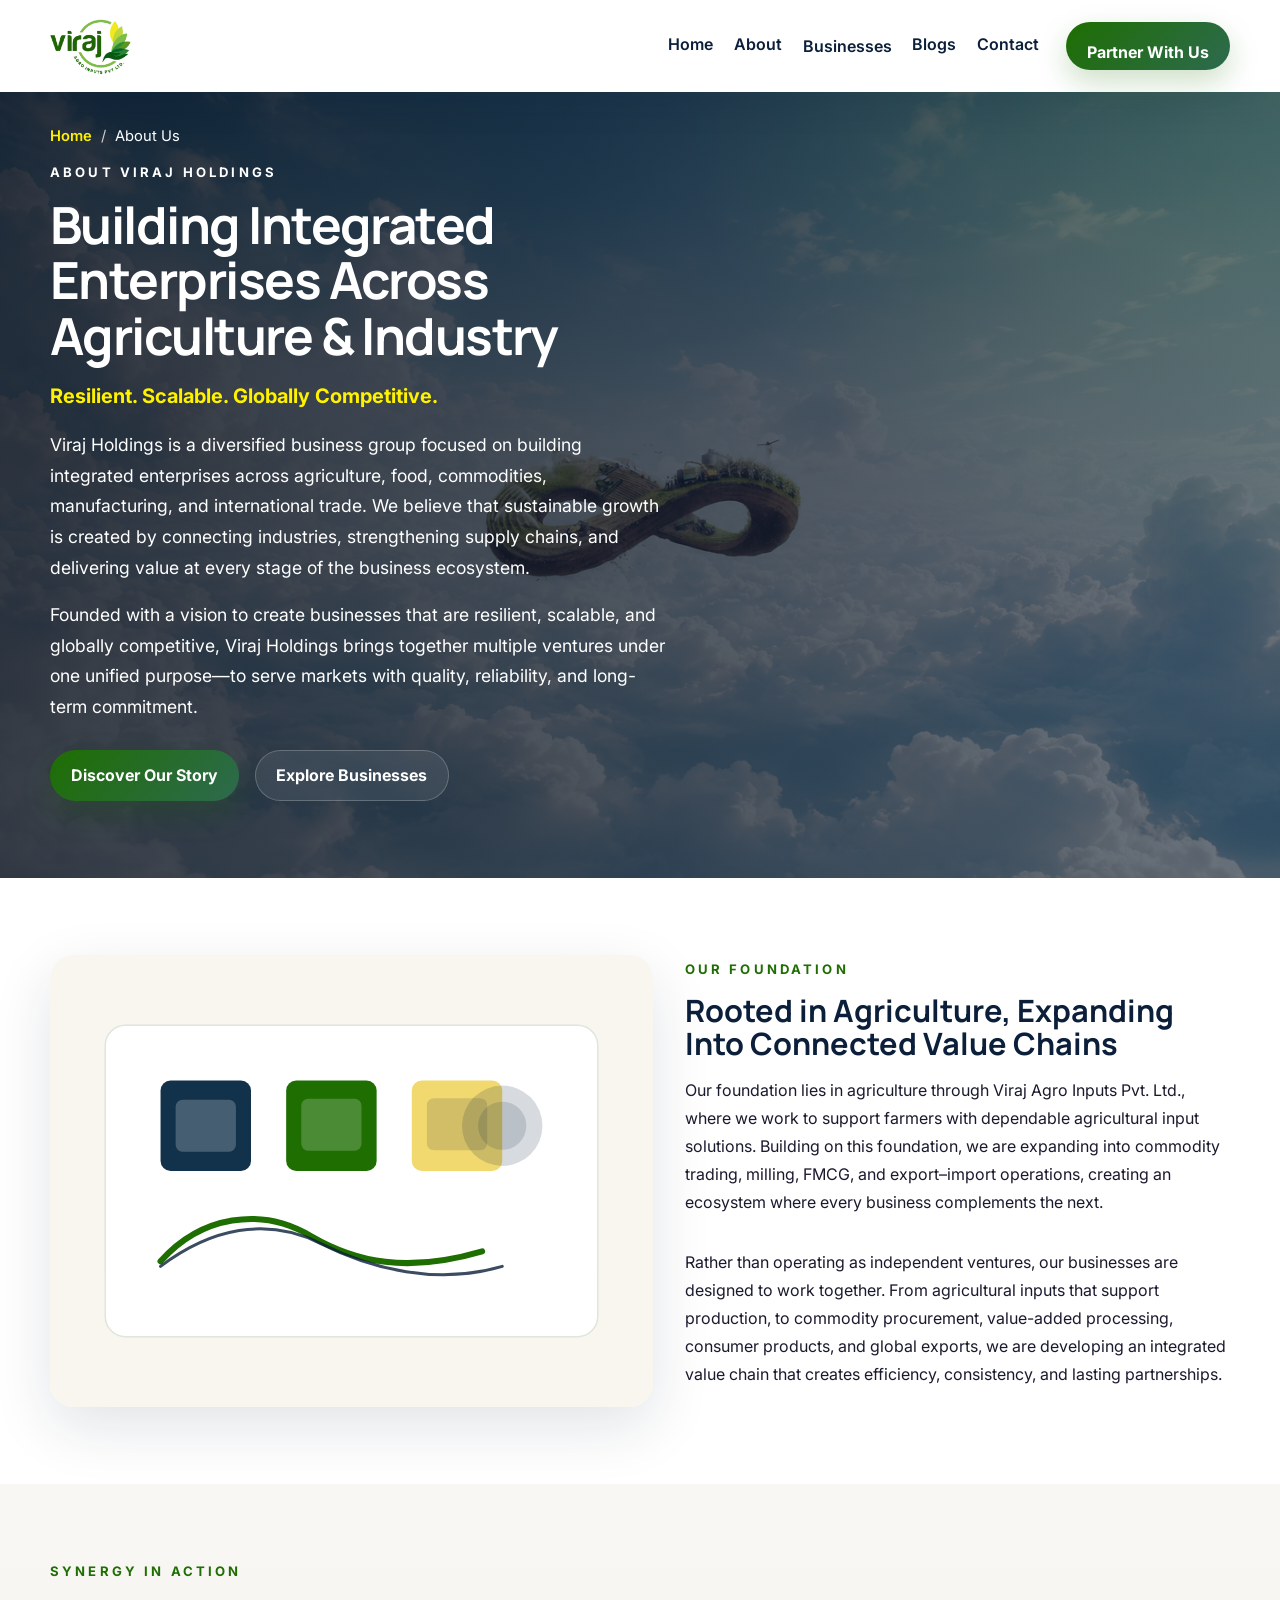
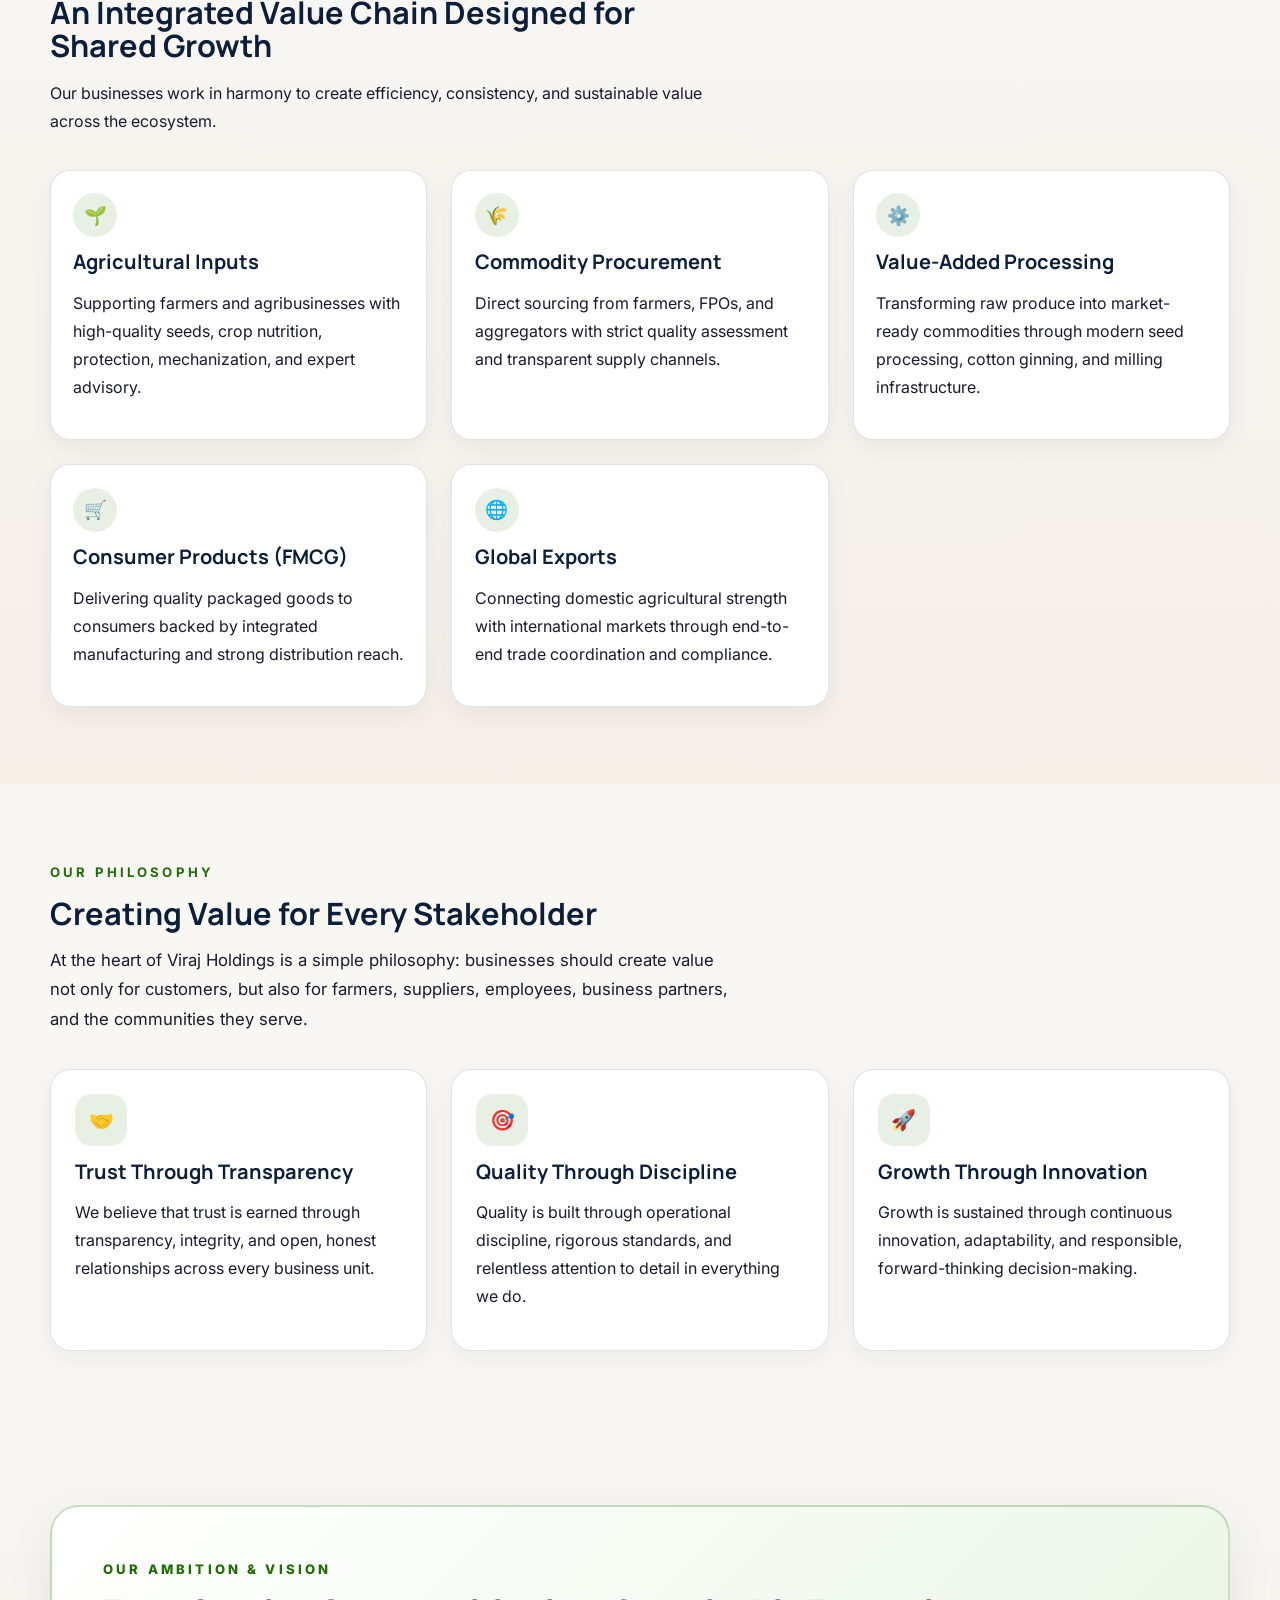
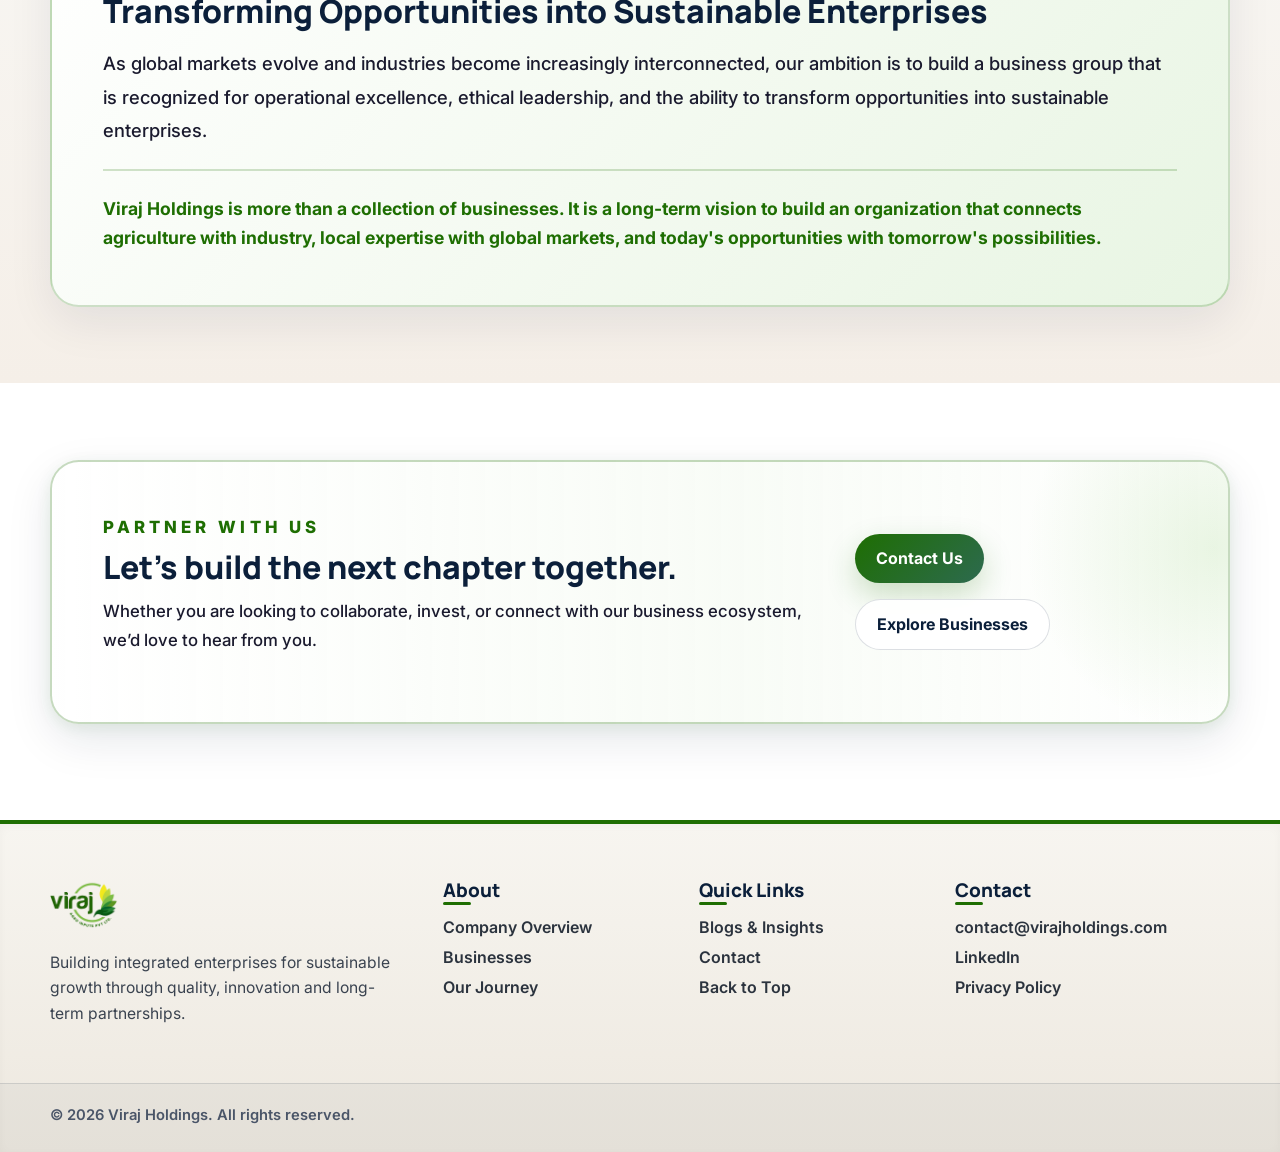
==== commit 0f40a1c9: "Ctrl+Enter" ====
--- a/about.html
+++ b/about.html
@@ -1,213 +1,265 @@
 <!DOCTYPE html>
 <html lang="en">
-  <head>
-    <meta charset="UTF-8" />
-    <meta name="viewport" content="width=device-width, initial-scale=1.0" />
-    <title>About Us | Viraj Holdings</title>
-    <meta name="description" content="Viraj Holdings is a diversified business group building integrated enterprises across agriculture, food, commodities, manufacturing, and international trade." />
-    <link rel="preconnect" href="https://fonts.googleapis.com" />
-    <link rel="preconnect" href="https://fonts.gstatic.com" crossorigin />
-    <link href="https://fonts.googleapis.com/css2?family=Inter:wght@400;500;600;700;800&family=Manrope:wght@500;600;700;800&display=swap" rel="stylesheet" />
-    <link rel="stylesheet" href="styles.css" />
-  </head>
-  <body>
-    <header class="site-header" id="top">
-      <nav class="navbar container">
-        <a href="index.html" class="brand" aria-label="Viraj Holdings home">
-          <img src="logo.png" alt="Viraj Holdings logo" />
-        </a>
-        <button class="nav-toggle" aria-label="Open menu" aria-expanded="false">
-          <span></span><span></span><span></span>
-        </button>
-        <div class="nav-links">
-          <a href="index.html">Home</a>
-          <a href="about.html">About</a>
-          <a href="businesses.html">Businesses</a>
-          <a href="index.html#contact">Contact</a>
-          <a href="index.html#contact" class="button button-solid nav-cta">Partner With Us</a>
-        </div>
-      </nav>
-    </header>
-
-    <main>
-      <!-- Hero Section -->
-      <section class="hero about-hero">
-        <div class="hero-overlay"></div>
-        <div class="container about-hero-content">
-          <div class="hero-copy reveal">
-            <div class="page-breadcrumb"><a href="index.html">Home</a><span>/</span><span>About Us</span></div>
-            <p class="eyebrow">About Viraj Holdings</p>
-            <h1>Building Integrated Enterprises Across Agriculture & Industry</h1>
-            <p style="font-size: 1.25rem; font-weight: 700; color: var(--yellow); margin-bottom: 1rem;">Resilient. Scalable. Globally Competitive.</p>
-            <p class="hero-text">Viraj Holdings is a diversified business group focused on building integrated enterprises across agriculture, food, commodities, manufacturing, and international trade. We believe that sustainable growth is created by connecting industries, strengthening supply chains, and delivering value at every stage of the business ecosystem.</p>
-            <p class="hero-text" style="margin-top: 0.8rem;">Founded with a vision to create businesses that are resilient, scalable, and globally competitive, Viraj Holdings brings together multiple ventures under one unified purpose—to serve markets with quality, reliability, and long-term commitment.</p>
-            <div class="hero-actions">
-              <a href="#our-story" class="button button-solid">Discover Our Story</a>
-              <a href="businesses.html" class="button button-outline">Explore Businesses</a>
-            </div>
-          </div>
-        </div>
-      </section>
-
-      <!-- Our Foundation & Ecosystem -->
-      <section class="section about-story-section" id="our-story">
-        <div class="container split-grid">
-          <div class="about-media reveal-left">
-            <img src="assets/about-visual.svg" alt="Viraj Holdings integrated ecosystem" loading="lazy" />
-          </div>
-          <div class="about-copy reveal-right">
-            <p class="eyebrow">Our Foundation</p>
-            <h2>Rooted in Agriculture, Expanding Into Connected Value Chains</h2>
-            <div class="feature-text-block">
-              <p>Our foundation lies in agriculture through Viraj Agro Inputs Pvt. Ltd., where we work to support farmers with dependable agricultural input solutions. Building on this foundation, we are expanding into commodity trading, milling, FMCG, and export–import operations, creating an ecosystem where every business complements the next.</p>
-              <p>Rather than operating as independent ventures, our businesses are designed to work together. From agricultural inputs that support production, to commodity procurement, value-added processing, consumer products, and global exports, we are developing an integrated value chain that creates efficiency, consistency, and lasting partnerships.</p>
-            </div>
-          </div>
-        </div>
-      </section>
-
-      <!-- The Integrated Value Chain -->
-      <section class="section business-page-section alt-bg" id="value-chain">
-        <div class="container">
-          <div class="section-heading reveal">
-            <p class="eyebrow">Synergy in Action</p>
-            <h2>An Integrated Value Chain Designed for Shared Growth</h2>
-            <p>Our businesses work in harmony to create efficiency, consistency, and sustainable value across the ecosystem.</p>
-          </div>
-
-          <div class="card-grid">
-            <article class="feature-card reveal">
-              <div class="icon-badge">🌱</div>
-              <h3>Agricultural Inputs</h3>
-              <p>Supporting farmers and agribusinesses with high-quality seeds, crop nutrition, protection, mechanization, and expert advisory.</p>
-            </article>
-
-            <article class="feature-card reveal">
-              <div class="icon-badge">🌾</div>
-              <h3>Commodity Procurement</h3>
-              <p>Direct sourcing from farmers, FPOs, and aggregators with strict quality assessment and transparent supply channels.</p>
-            </article>
-
-            <article class="feature-card reveal">
-              <div class="icon-badge">⚙️</div>
-              <h3>Value-Added Processing</h3>
-              <p>Transforming raw produce into market-ready commodities through modern seed processing, cotton ginning, and milling infrastructure.</p>
-            </article>
-
-            <article class="feature-card reveal">
-              <div class="icon-badge">🛒</div>
-              <h3>Consumer Products (FMCG)</h3>
-              <p>Delivering quality packaged goods to consumers backed by integrated manufacturing and strong distribution reach.</p>
-            </article>
-
-            <article class="feature-card reveal">
-              <div class="icon-badge">🌐</div>
-              <h3>Global Exports</h3>
-              <p>Connecting domestic agricultural strength with international markets through end-to-end trade coordination and compliance.</p>
-            </article>
-          </div>
-        </div>
-      </section>
-
-      <!-- Our Core Philosophy -->
-      <section class="section philosophy-section" id="philosophy">
-        <div class="container">
-          <div class="section-heading reveal">
-            <p class="eyebrow">Our Philosophy</p>
-            <h2>Creating Value for Every Stakeholder</h2>
-            <p style="margin-top: 0.5rem; font-size: 1.05rem;">At the heart of Viraj Holdings is a simple philosophy: businesses should create value not only for customers, but also for farmers, suppliers, employees, business partners, and the communities they serve.</p>
-          </div>
-
-          <div class="philosophy-grid">
-            <article class="philosophy-card reveal">
-              <div class="icon-badge">🤝</div>
-              <h3>Trust Through Transparency</h3>
-              <p>We believe that trust is earned through transparency, integrity, and open, honest relationships across every business unit.</p>
-            </article>
-
-            <article class="philosophy-card reveal">
-              <div class="icon-badge">🎯</div>
-              <h3>Quality Through Discipline</h3>
-              <p>Quality is built through operational discipline, rigorous standards, and relentless attention to detail in everything we do.</p>
-            </article>
-
-            <article class="philosophy-card reveal">
-              <div class="icon-badge">🚀</div>
-              <h3>Growth Through Innovation</h3>
-              <p>Growth is sustained through continuous innovation, adaptability, and responsible, forward-thinking decision-making.</p>
-            </article>
-          </div>
-        </div>
-      </section>
-
-      <!-- Ambition & Vision -->
-      <section class="section business-page-section alt-bg" id="vision">
-        <div class="container">
-          <div class="vision-panel reveal" style="background: linear-gradient(135deg, #ffffff 0%, #f4faf1 50%, #e8f5e3 100%); color: var(--navy); border: 2px solid rgba(30, 110, 2, 0.22); border-radius: 1.8rem; padding: clamp(2rem, 4vw, 3.5rem); box-shadow: 0 16px 45px rgba(11, 31, 58, 0.08);">
-            <p class="eyebrow" style="color: var(--green); font-weight: 800;">Our Ambition & Vision</p>
-            <h2 style="color: var(--navy); font-size: clamp(1.8rem, 2.5vw, 2.5rem); font-weight: 800; margin-bottom: 1.2rem;">Transforming Opportunities into Sustainable Enterprises</h2>
-            <p style="color: var(--text); font-size: 1.15rem; line-height: 1.8; margin-bottom: 1.4rem; font-weight: 500;">
-              As global markets evolve and industries become increasingly interconnected, our ambition is to build a business group that is recognized for operational excellence, ethical leadership, and the ability to transform opportunities into sustainable enterprises.
+
+<head>
+  <meta charset="UTF-8" />
+  <meta name="viewport" content="width=device-width, initial-scale=1.0" />
+  <title>About Us | Viraj Holdings</title>
+  <meta name="description"
+    content="Viraj Holdings is a diversified business group building integrated enterprises across agriculture, food, commodities, manufacturing, and international trade." />
+  <link rel="preconnect" href="https://fonts.googleapis.com" />
+  <link rel="preconnect" href="https://fonts.gstatic.com" crossorigin />
+  <link
+    href="https://fonts.googleapis.com/css2?family=Inter:wght@400;500;600;700;800&family=Manrope:wght@500;600;700;800&display=swap"
+    rel="stylesheet" />
+  <link rel="stylesheet" href="styles.css" />
+</head>
+
+<body>
+  <header class="site-header" id="top">
+    <nav class="navbar container">
+      <a href="index.html" class="brand" aria-label="Viraj Holdings home">
+        <img src="logo.png" alt="Viraj Holdings logo" />
+      </a>
+      <button class="nav-toggle" aria-label="Open menu" aria-expanded="false">
+        <span></span><span></span><span></span>
+      </button>
+      <div class="nav-links">
+        <a href="index.html">Home</a>
+        <a href="about.html">About</a>
+        <div class="nav-dropdown">
+          <button class="dropdown-toggle" type="button" aria-expanded="false" aria-haspopup="true">Businesses</button>
+          <div class="dropdown-menu">
+            <a href="agro-inputs.html">Agro Inputs</a>
+            <a href="commodity-trading.html">Commodity Trading</a>
+            <a href="agro-industries.html">Agro Industries</a>
+            <a href="export-import.html">Export &amp; Import</a>
+            <a href="fmcg.html">FMCG</a>
+          </div>
+        </div>
+        <a href="index.html#Blogs">Blogs</a>
+        <a href="index.html#contact">Contact</a>
+        <a href="index.html#contact" class="button button-solid nav-cta">Partner With Us</a>
+      </div>
+    </nav>
+  </header>
+
+  <main>
+    <!-- Hero Section -->
+    <section class="hero about-hero">
+      <div class="hero-overlay"></div>
+      <div class="container about-hero-content">
+        <div class="hero-copy reveal">
+          <div class="page-breadcrumb"><a href="index.html">Home</a><span>/</span><span>About Us</span></div>
+          <p class="eyebrow">About Viraj Holdings</p>
+          <h1>Building Integrated Enterprises Across Agriculture & Industry</h1>
+          <p style="font-size: 1.25rem; font-weight: 700; color: var(--yellow); margin-bottom: 1rem;">Resilient.
+            Scalable. Globally Competitive.</p>
+          <p class="hero-text">Viraj Holdings is a diversified business group focused on building integrated enterprises
+            across agriculture, food, commodities, manufacturing, and international trade. We believe that sustainable
+            growth is created by connecting industries, strengthening supply chains, and delivering value at every stage
+            of the business ecosystem.</p>
+          <p class="hero-text" style="margin-top: 0.8rem;">Founded with a vision to create businesses that are
+            resilient, scalable, and globally competitive, Viraj Holdings brings together multiple ventures under one
+            unified purpose—to serve markets with quality, reliability, and long-term commitment.</p>
+          <div class="hero-actions">
+            <a href="#our-story" class="button button-solid">Discover Our Story</a>
+            <a href="businesses.html" class="button button-outline">Explore Businesses</a>
+          </div>
+        </div>
+      </div>
+    </section>
+
+    <!-- Our Foundation & Ecosystem -->
+    <section class="section about-story-section" id="our-story">
+      <div class="container split-grid">
+        <div class="about-media reveal-left">
+          <img src="assets/about-visual.svg" alt="Viraj Holdings integrated ecosystem" loading="lazy" />
+        </div>
+        <div class="about-copy reveal-right">
+          <p class="eyebrow">Our Foundation</p>
+          <h2>Rooted in Agriculture, Expanding Into Connected Value Chains</h2>
+          <div class="feature-text-block">
+            <p>Our foundation lies in agriculture through Viraj Agro Inputs Pvt. Ltd., where we work to support farmers
+              with dependable agricultural input solutions. Building on this foundation, we are expanding into commodity
+              trading, milling, FMCG, and export–import operations, creating an ecosystem where every business
+              complements the next.</p>
+            <p>Rather than operating as independent ventures, our businesses are designed to work together. From
+              agricultural inputs that support production, to commodity procurement, value-added processing, consumer
+              products, and global exports, we are developing an integrated value chain that creates efficiency,
+              consistency, and lasting partnerships.</p>
+          </div>
+        </div>
+      </div>
+    </section>
+
+    <!-- The Integrated Value Chain -->
+    <section class="section business-page-section alt-bg" id="value-chain">
+      <div class="container">
+        <div class="section-heading reveal">
+          <p class="eyebrow">Synergy in Action</p>
+          <h2>An Integrated Value Chain Designed for Shared Growth</h2>
+          <p>Our businesses work in harmony to create efficiency, consistency, and sustainable value across the
+            ecosystem.</p>
+        </div>
+
+        <div class="card-grid">
+          <article class="feature-card reveal">
+            <div class="icon-badge">🌱</div>
+            <h3>Agricultural Inputs</h3>
+            <p>Supporting farmers and agribusinesses with high-quality seeds, crop nutrition, protection, mechanization,
+              and expert advisory.</p>
+          </article>
+
+          <article class="feature-card reveal">
+            <div class="icon-badge">🌾</div>
+            <h3>Commodity Procurement</h3>
+            <p>Direct sourcing from farmers, FPOs, and aggregators with strict quality assessment and transparent supply
+              channels.</p>
+          </article>
+
+          <article class="feature-card reveal">
+            <div class="icon-badge">⚙️</div>
+            <h3>Value-Added Processing</h3>
+            <p>Transforming raw produce into market-ready commodities through modern seed processing, cotton ginning,
+              and milling infrastructure.</p>
+          </article>
+
+          <article class="feature-card reveal">
+            <div class="icon-badge">🛒</div>
+            <h3>Consumer Products (FMCG)</h3>
+            <p>Delivering quality packaged goods to consumers backed by integrated manufacturing and strong distribution
+              reach.</p>
+          </article>
+
+          <article class="feature-card reveal">
+            <div class="icon-badge">🌐</div>
+            <h3>Global Exports</h3>
+            <p>Connecting domestic agricultural strength with international markets through end-to-end trade
+              coordination and compliance.</p>
+          </article>
+        </div>
+      </div>
+    </section>
+
+    <!-- Our Core Philosophy -->
+    <section class="section philosophy-section" id="philosophy">
+      <div class="container">
+        <div class="section-heading reveal">
+          <p class="eyebrow">Our Philosophy</p>
+          <h2>Creating Value for Every Stakeholder</h2>
+          <p style="margin-top: 0.5rem; font-size: 1.05rem;">At the heart of Viraj Holdings is a simple philosophy:
+            businesses should create value not only for customers, but also for farmers, suppliers, employees, business
+            partners, and the communities they serve.</p>
+        </div>
+
+        <div class="philosophy-grid">
+          <article class="philosophy-card reveal">
+            <div class="icon-badge">🤝</div>
+            <h3>Trust Through Transparency</h3>
+            <p>We believe that trust is earned through transparency, integrity, and open, honest relationships across
+              every business unit.</p>
+          </article>
+
+          <article class="philosophy-card reveal">
+            <div class="icon-badge">🎯</div>
+            <h3>Quality Through Discipline</h3>
+            <p>Quality is built through operational discipline, rigorous standards, and relentless attention to detail
+              in everything we do.</p>
+          </article>
+
+          <article class="philosophy-card reveal">
+            <div class="icon-badge">🚀</div>
+            <h3>Growth Through Innovation</h3>
+            <p>Growth is sustained through continuous innovation, adaptability, and responsible, forward-thinking
+              decision-making.</p>
+          </article>
+        </div>
+      </div>
+    </section>
+
+    <!-- Ambition & Vision -->
+    <section class="section business-page-section alt-bg" id="vision">
+      <div class="container">
+        <div class="vision-panel reveal"
+          style="background: linear-gradient(135deg, #ffffff 0%, #f4faf1 50%, #e8f5e3 100%); color: var(--navy); border: 2px solid rgba(30, 110, 2, 0.22); border-radius: 1.8rem; padding: clamp(2rem, 4vw, 3.5rem); box-shadow: 0 16px 45px rgba(11, 31, 58, 0.08);">
+          <p class="eyebrow" style="color: var(--green); font-weight: 800;">Our Ambition & Vision</p>
+          <h2
+            style="color: var(--navy); font-size: clamp(1.8rem, 2.5vw, 2.5rem); font-weight: 800; margin-bottom: 1.2rem;">
+            Transforming Opportunities into Sustainable Enterprises</h2>
+          <p style="color: var(--text); font-size: 1.15rem; line-height: 1.8; margin-bottom: 1.4rem; font-weight: 500;">
+            As global markets evolve and industries become increasingly interconnected, our ambition is to build a
+            business group that is recognized for operational excellence, ethical leadership, and the ability to
+            transform opportunities into sustainable enterprises.
+          </p>
+          <div style="border-top: 2px solid rgba(30, 110, 2, 0.2); padding-top: 1.4rem;">
+            <p style="color: var(--green); font-size: 1.1rem; font-weight: 700; line-height: 1.7; margin: 0;">
+              Viraj Holdings is more than a collection of businesses. It is a long-term vision to build an organization
+              that connects agriculture with industry, local expertise with global markets, and today's opportunities
+              with tomorrow's possibilities.
             </p>
-            <div style="border-top: 2px solid rgba(30, 110, 2, 0.2); padding-top: 1.4rem;">
-              <p style="color: var(--green); font-size: 1.1rem; font-weight: 700; line-height: 1.7; margin: 0;">
-                Viraj Holdings is more than a collection of businesses. It is a long-term vision to build an organization that connects agriculture with industry, local expertise with global markets, and today's opportunities with tomorrow's possibilities.
-              </p>
-            </div>
-          </div>
-        </div>
-      </section>
-
-      <!-- CTA Banner -->
-      <section class="section cta" id="contact">
-        <div class="container cta-box reveal">
-          <div style="max-width: 720px;">
-            <p class="eyebrow">Partner With Us</p>
-            <h2>Let’s build the next chapter together.</h2>
-            <p style="margin-top: 0.8rem;">Whether you are looking to collaborate, invest, or connect with our business ecosystem, we’d love to hear from you.</p>
-          </div>
-          <div class="cta-actions">
-            <a href="mailto:contact@virajholdings.com" class="button button-solid">Contact Us</a>
-            <a href="businesses.html" class="button button-outline light">Explore Businesses</a>
-          </div>
-        </div>
-      </section>
-    </main>
-
-    <footer class="site-footer">
-      <div class="container footer-grid">
-        <div>
-          <a href="index.html" class="brand footer-brand"><img src="logo.png" alt="Viraj Holdings logo" /></a>
-          <p>Building integrated enterprises for sustainable growth through quality, innovation and long-term partnerships.</p>
-        </div>
-        <div>
-          <h3>About</h3>
-          <ul>
-            <li><a href="about.html">Company Overview</a></li>
-            <li><a href="businesses.html">Businesses</a></li>
-            <li><a href="index.html#ecosystem">Ecosystem</a></li>
-          </ul>
-        </div>
-        <div>
-          <h3>Quick Links</h3>
-          <ul>
-            <li><a href="index.html#Blogs">Blogs & Insights</a></li>
-            <li><a href="index.html#contact">Contact</a></li>
-            <li><a href="#top">Back to Top</a></li>
-          </ul>
-        </div>
-        <div>
-          <h3>Contact</h3>
-          <ul>
-            <li><a href="mailto:contact@virajholdings.com">contact@virajholdings.com</a></li>
-            <li><a href="https://www.linkedin.com" target="_blank" rel="noreferrer">LinkedIn</a></li>
-            <li><a href="#">Privacy Policy</a></li>
-          </ul>
-        </div>
-      </div>
-      <div class="footer-bottom"><div class="container"><p>© 2026 Viraj Holdings. All rights reserved.</p></div></div>
-    </footer>
-
-    <script src="script.js"></script>
-  </body>
-</html>
+          </div>
+        </div>
+      </div>
+    </section>
+
+    <!-- CTA Banner -->
+    <section class="section cta" id="contact">
+      <div class="container cta-box reveal">
+        <div style="max-width: 720px;">
+          <p class="eyebrow">Partner With Us</p>
+          <h2>Let’s build the next chapter together.</h2>
+          <p style="margin-top: 0.8rem;">Whether you are looking to collaborate, invest, or connect with our business
+            ecosystem, we’d love to hear from you.</p>
+        </div>
+        <div class="cta-actions">
+          <a href="mailto:contact@virajholdings.com" class="button button-solid">Contact Us</a>
+          <a href="businesses.html" class="button button-outline light">Explore Businesses</a>
+        </div>
+      </div>
+    </section>
+  </main>
+
+  <footer class="site-footer">
+    <div class="container footer-grid">
+      <div>
+        <a href="index.html" class="brand footer-brand"><img src="logo.png" alt="Viraj Holdings logo" /></a>
+        <p>Building integrated enterprises for sustainable growth through quality, innovation and long-term
+          partnerships.</p>
+      </div>
+      <div>
+        <h3>About</h3>
+        <ul>
+          <li><a href="about.html">Company Overview</a></li>
+          <li><a href="index.html#businesses">Businesses</a></li>
+          <li><a href="index.html#journey">Our Journey</a></li>
+        </ul>
+      </div>
+      <div>
+        <h3>Quick Links</h3>
+        <ul>
+          <li><a href="index.html#Blogs">Blogs & Insights</a></li>
+          <li><a href="index.html#contact">Contact</a></li>
+          <li><a href="#top">Back to Top</a></li>
+        </ul>
+      </div>
+      <div>
+        <h3>Contact</h3>
+        <ul>
+          <li><a href="mailto:contact@virajholdings.com">contact@virajholdings.com</a></li>
+          <li><a href="https://www.linkedin.com" target="_blank" rel="noreferrer">LinkedIn</a></li>
+          <li><a href="#">Privacy Policy</a></li>
+        </ul>
+      </div>
+    </div>
+    <div class="footer-bottom">
+      <div class="container">
+        <p>© 2026 Viraj Holdings. All rights reserved.</p>
+      </div>
+    </div>
+  </footer>
+
+  <script src="script.js"></script>
+</body>
+
+</html>
--- a/styles.css
+++ b/styles.css
@@ -11,6 +11,27 @@
   --heading: #0b1f3a;
   --text: #1a1a2e;
   --muted: #6b6458;
+  --mint: #a8e6cf;
+  /* pastel mint */
+  --fresh: #6dbe45;
+  /* already in your theme */
+  --soft: #8bcb46;
+  /* soft green */
+  --sage: #c5e1a5;
+  /* gentle sage */
+  --pastel-green: #dcedc1;
+  /* very light green */
+  --cream: #f8f7f4;
+  /* surface */
+  --beige: #f0ede8;
+  /* section */
+  --sand: #f5f5dc;
+  /* classic beige */
+  --linen: #faf0e6;
+  /* warm neutral */
+  --almond: #efdecd;
+  /* soft almond */
+
   --border: rgba(11, 31, 58, .12);
   --shadow: 0 20px 60px rgba(11, 31, 58, .12);
   --radius: 1rem;
@@ -39,23 +60,23 @@
   background-position: center;
 }
 
-.agro-hero {
+.hero.agro-hero {
   background: linear-gradient(110deg, rgba(8, 16, 30, .86), rgba(11, 31, 58, .6)), url('assets/agro-inputs.svg') center/cover no-repeat fixed;
 }
 
-.commodity-hero {
+.hero.commodity-hero {
   background: linear-gradient(110deg, rgba(8, 16, 30, .86), rgba(11, 31, 58, .6)), url('assets/commodity.svg') center/cover no-repeat fixed;
 }
 
-.agro-industries-hero {
+.hero.agro-industries-hero {
   background: linear-gradient(110deg, rgba(8, 16, 30, .86), rgba(11, 31, 58, .6)), url('assets/agro-industries.svg') center/cover no-repeat fixed;
 }
 
-.export-hero {
-  background: linear-gradient(110deg, rgba(8, 16, 30, .86), rgba(11, 31, 58, .6)), url('assets/trade.svg') center/cover no-repeat fixed;
-}
-
-.fmcg-hero {
+.hero.export-hero {
+  background: linear-gradient(110deg, rgba(8, 16, 30, .78), rgba(11, 31, 58, .5)), url('https://images.pexels.com/photos/3057960/pexels-photo-3057960.jpeg?auto=compress&cs=tinysrgb&w=1920') center/cover no-repeat fixed;
+}
+
+.hero.fmcg-hero {
   background: linear-gradient(110deg, rgba(8, 16, 30, .86), rgba(11, 31, 58, .6)), url('assets/fmcg.svg') center/cover no-repeat fixed;
 }
 
@@ -1541,4 +1562,123 @@
     font-size: 0.85rem;
     padding: 0.8rem 1rem;
   }
+}
+
+/* Journey Section & Timeline Styles */
+.journey-section {
+  background: var(--surface);
+  position: relative;
+}
+
+.journey-timeline {
+  display: flex;
+  flex-direction: column;
+  gap: 1.8rem;
+  position: relative;
+  margin-top: 2.5rem;
+}
+
+.journey-timeline::before {
+  content: '';
+  position: absolute;
+  top: 20px;
+  bottom: 20px;
+  left: 95px;
+  width: 3px;
+  background: linear-gradient(180deg, var(--green) 0%, rgba(30, 110, 2, 0.2) 100%);
+  border-radius: 3px;
+}
+
+.journey-milestone {
+  display: grid;
+  grid-template-columns: 190px 1fr;
+  gap: 2rem;
+  align-items: flex-start;
+  position: relative;
+}
+
+.milestone-badge {
+  background: white;
+  color: var(--navy);
+  border: 2px solid var(--green);
+  font-weight: 800;
+  font-size: 1.05rem;
+  padding: 0.6rem 1.2rem;
+  border-radius: 999px;
+  text-align: center;
+  box-shadow: 0 4px 15px rgba(30, 110, 2, 0.12);
+  z-index: 2;
+  font-family: 'Manrope', sans-serif;
+  transition: transform 0.3s ease;
+}
+
+
+
+.milestone-badge.highlight {
+  background: linear-gradient(135deg, var(--green), #145201);
+  color: white;
+  border-color: var(--green);
+  box-shadow: 0 6px 20px rgba(30, 110, 2, 0.25);
+}
+
+.milestone-badge.green {
+  background: var(--navy);
+  color: var(--yellow);
+  border-color: var(--navy);
+}
+
+.milestone-content {
+  background: white;
+  border-radius: 1.4rem;
+  border: 1px solid var(--border);
+  padding: 1.8rem 2.2rem;
+  box-shadow: 0 8px 24px rgba(11, 31, 58, 0.05);
+  transition: transform 0.3s ease, box-shadow 0.3s ease;
+}
+
+.journey-milestone:hover .milestone-content {
+  transform: translateY(-4px);
+  box-shadow: 0 14px 35px rgba(11, 31, 58, 0.09);
+}
+
+.milestone-content h3 {
+  color: var(--navy);
+  font-size: 1.3rem;
+  margin-bottom: 0.5rem;
+  font-weight: 700;
+}
+
+.milestone-subtitle {
+  color: var(--green);
+  font-size: 0.95rem;
+  font-weight: 700;
+  margin-bottom: 0.8rem;
+  letter-spacing: 0.02em;
+}
+
+.milestone-content p {
+  color: var(--text);
+  line-height: 1.75;
+  margin: 0;
+  font-size: 1.02rem;
+}
+
+@media (max-width: 780px) {
+  .journey-timeline::before {
+    left: 20px;
+  }
+
+  .journey-milestone {
+    grid-template-columns: 1fr;
+    gap: 0.8rem;
+    padding-left: 2.8rem;
+  }
+
+  .milestone-badge {
+    align-self: flex-start;
+    display: inline-block;
+    width: auto;
+    font-size: 0.95rem;
+    padding: 0.4rem 1rem;
+  }
 }
